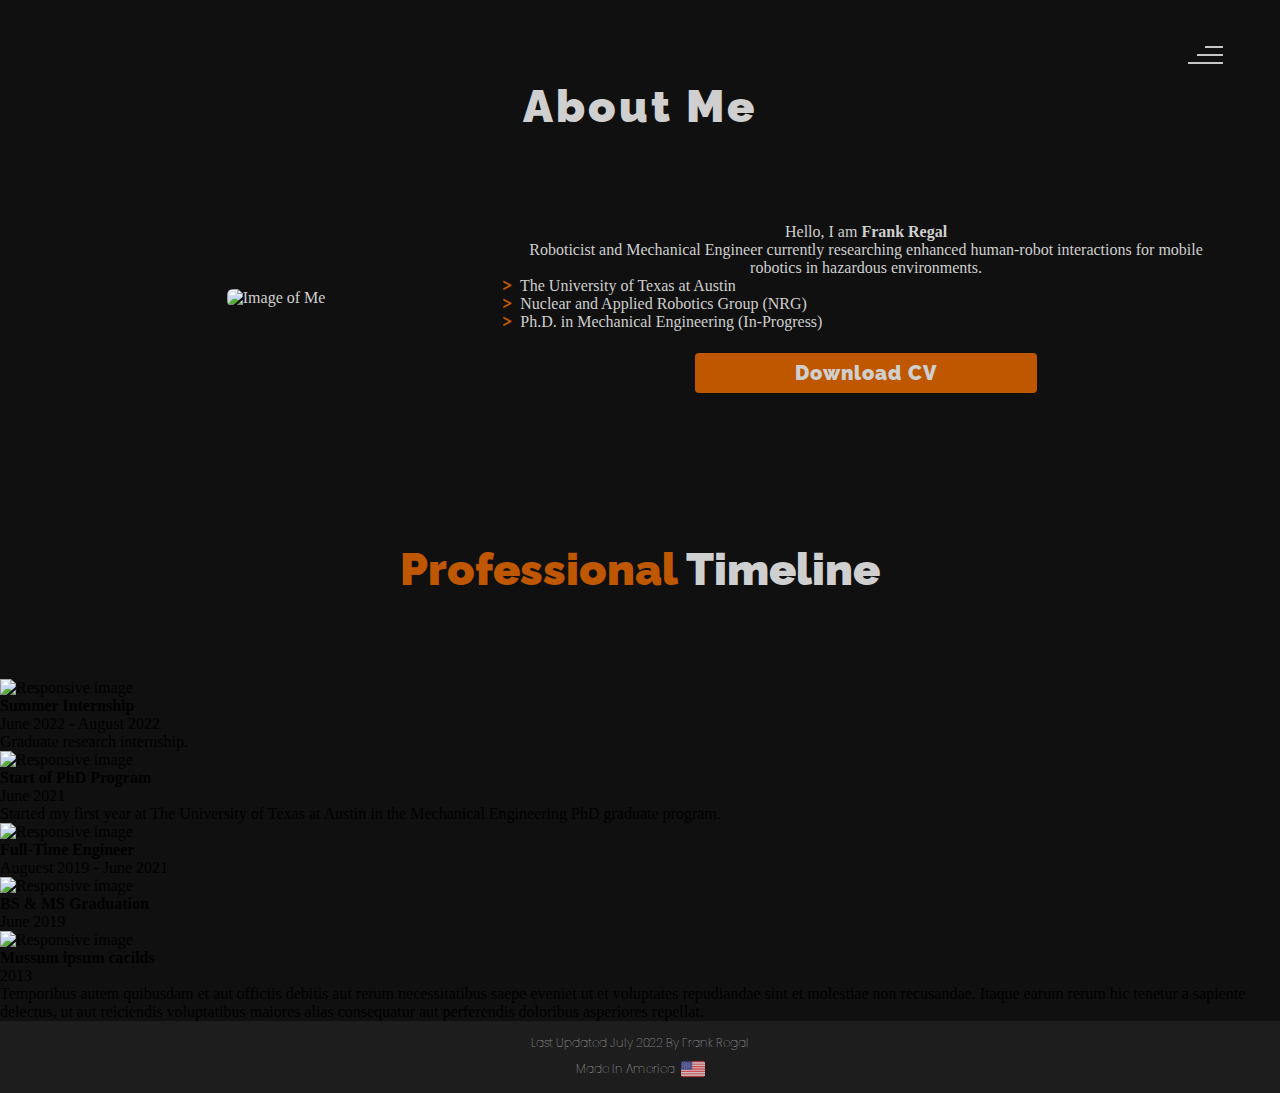
==== about.html @ 6af0378b "timeline add" ====
<!DOCTYPE html>
<html lang="en">
<head>
    <!--meta data-->
    <meta charset="UTF-8">
    <meta name="viewport" content="width=device-width, initial-scale=1.0">
    <meta name="description" content="Frank Regal Personal Website" />
    <meta name="keywords" content="about" />
    <meta name="author" content="Frank Regal" />
    <title>Frank Regal</title>
    <!--meta data-->

    <!--favicon-img--> 
    <link rel="icon" type="image/png" href="images/fr_logo_2_invert.png">
    <!--favicon-img-->

    <!--main css file-->
    <link rel="stylesheet" href="css/index.css">
    <!--main css file-->

    <!--load java script file--> 
    <script src="https://cdnjs.cloudflare.com/ajax/libs/gsap/3.2.6/gsap.min.js"></script>
    <!--load java script file--> 
</head>
<body>
    <!--// Page Navigation ========================================================= -->
    <!--navigator-fullscreen-->
    <div id="navigation-content">
        <div class="navigation-close">
            <span class="close-first"></span>
            <span class="close-second"></span>
        </div>
        <div class="navigation-links">
            <a href="index.html" data-text="" id="home-link" >HOME</a>
            <a href="about.html" data-text="" id="about-link" >ABOUT</a>
            <a href="portfolio.html" data-text="" id="blog-link" >PORTFOLIO</a>
            <a href="#" data-text="" id="portfolio-link" ></a>
            <a href="#" data-text="" id="contact-link" ></a>
        </div>
    </div>
    <!--navigator-fullscreen--end-->
    <!--menubar-->
    <div id="navigation-bar">
        <div class="menubar">
            <span class="first-span"></span>
            <span class="second-span"></span>
            <span class="third-span"></span>
        </div>
    </div>
    <!--menubar--End-->
    <!--about-->
    <div class="about">
        <!--about content-->
        <div id="about-content">
            <div class="about-header">
                About Me
                <div class="line"></div>
            </div>
            <div class="about-main">
                <!--about picture-->
                <div class="about-img">
                    <img src="images/about/about_me_2.png" alt="Image of Me">
                </div>
                <div class="about-side-info">
                    <div class="about-side-info-title">
                        Hello, I am <b>Frank Regal</b>
                    </div>
                    <div class="about-side-info-title-paragraph">
                        Roboticist and Mechanical Engineer currently researching enhanced human-robot interactions for mobile robotics in hazardous environments.
                    </div>
                <div class="about-top-info">
                    <div class="about-top-info-text">
                        <ul>
                        <li><i class="bi bi-chevron-right">></i> 
                            <strong></strong> 
                            <span>The University of Texas at Austin</span></li>
                        <li><i class="bi bi-chevron-right">></i> 
                            <strong></strong>
                            <span>Nuclear and Applied Robotics Group (NRG)</span></li>
                        <li><i class="bi bi-chevron-right">></i> 
                            <strong></strong>
                            <span>Ph.D. in Mechanical Engineering (In-Progress)</span></li>
                        </li>
                        </ul>
                    </div>
                </div>
                <div class="cv">
                    <a href="https://drive.google.com/file/d/1lWwH_s5RWO5-zVRfjDRVScl0lxc6we_T/view?usp=sharing"><button>Download <span class="colors">CV</span></button></a>
                </div>   
                </div>          
            </div>
        </div>
        <!--about content--end-->
        <!--services start-->
        <div id="services">
            <!--services header-->
            <div class="services-heading wow">
                    <span class="color">Professional</span> Timeline
                    <br>
                    <br>
            </div>
            <!--services header end-->
            <!--TIMELINE-->
            <!--<section style="background-color: #F0F2F5;">-->
                <section>
                <div class="container py-5">
                  <div class="main-timeline-2">
                    <div class="timeline-2 left-2">
                      <div class="card">
                        <img src="images/timeline/argonne_logo.png" class="card-img-top"
                          alt="Responsive image">
                        <div class="card-body p-4">
                          <h4 class="fw-bold mb-4">Summer Internship</h4>
                          <p class="text-muted mb-4"><i class="far fa-clock" aria-hidden="true"></i> June 2022 - August 2022</p>
                          <p class="mb-0">Graduate research internship.</p>
                        </div>
                      </div>
                    </div>
                    <div class="timeline-2 right-2">
                      <div class="card">
                        <img src="images/timeline/ut_austin.png" class="card-img-top"
                          alt="Responsive image">
                        <div class="card-body p-4">
                          <h4 class="fw-bold mb-4">Start of PhD Program</h4>
                          <p class="text-muted mb-4"><i class="far fa-clock" aria-hidden="true"></i>June 2021</p>
                          <p class="mb-0">Started my first year at The University of Texas at Austin in the Mechanical Engineering PhD graduate program.</p>
                        </div>
                      </div>
                    </div>
                    <div class="timeline-2 left-2">
                      <div class="card">
                        <img src="images/timeline/dow_logo.png" class="card-img-top"
                          alt="Responsive image">
                        <div class="card-body p-4">
                          <h4 class="fw-bold mb-4">Full-Time Engineer</h4>
                          <p class="text-muted mb-4"><i class="far fa-clock" aria-hidden="true"></i>Auguest 2019 - June 2021</p>
                          <p class="mb-0"></p>
                        </div>
                      </div>
                    </div>
                    <div class="timeline-2 right-2">
                      <div class="card">
                        <img src="images/timeline/drexel_logo.png" class="card-img-top"
                          alt="Responsive image">
                        <div class="card-body p-4">
                          <h4 class="fw-bold mb-4">BS & MS Graduation</h4>
                          <p class="text-muted mb-4"><i class="far fa-clock" aria-hidden="true"></i>June 2019</p>
                          <p class="mb-0"></p>
                        </div>
                      </div>
                    </div>
                    <div class="timeline-2 left-2">
                      <div class="card">
                        <img src="" class="card-img-top"
                          alt="Responsive image">
                        <div class="card-body p-4">
                          <h4 class="fw-bold mb-4">Mussum ipsum cacilds</h4>
                          <p class="text-muted mb-4"><i class="far fa-clock" aria-hidden="true"></i> 2013</p>
                          <p class="mb-0">Temporibus autem quibusdam et aut officiis debitis aut rerum necessitatibus
                            saepe eveniet ut et voluptates repudiandae sint et molestiae non recusandae. Itaque earum rerum
                            hic tenetur a sapiente delectus, ut aut reiciendis voluptatibus maiores alias consequatur aut
                            perferendis doloribus asperiores repellat.</p>
                        </div>
                      </div>
                    </div>
                  </div>
                </div>
            </section>
            <!--TIMELINE-->
            <!--services content
            <div class="services-content">
                       <div class="service-one service wow">
                           <div class="service-img">
                           <img src="images/coding.png" alt="service-one">
                           </div>
                           <div class="service-description">
                            <h2>Web Designing</h2>
                            <p>Lorem ipsum dolor sit amet consectetur adipisicing elit. Quod quibusdam possimus</p>
                           </div>
                       </div>
                       <div class="service-two service wow">
                           <div class="service-img">
                           <img src="images/instagram.png" alt="service-two">
                           </div>
                           <div class="service-description">
                            <h2>Social Media</h2>
                            <p>Lorem ipsum dolor sit amet consectetur adipisicing elit. Quod quibusdam possimus</p>
                           </div>
                       </div>
                       <div class="service-three service wow">
                        <div class="service-img">
                           <img src="images/bulb.png" alt="service-three">
                        </div>
                        <div class="service-description">
                            <h2>Creative Design</h2>
                            <p>Lorem ipsum dolor sit amet consectetur adipisicing elit. Quod quibusdam possimus</p>
                        </div>
                    </div>
            </div>-->
        </div>
        <!--services content--end-->
        <!--about skills-->
        <!--
        <div id="skills">
            <div class="skills-header">
                 Programming <span class="color"> Skills</span>
            </div>                
        <div class="skills-content " style="text-align: center;">
            <div class="skill-html skill">
                <div class="skill-text">
                    <div class="html">
                        ROS
                    </div>
                </div>
                <div class="html-prog wow prog">
                    <div class="html-progress wow">95%</div>
                </div>
            </div>
            <div class="skill-html skill">
                <div class="skill-text">
                    <div class="html">
                        C++
                    </div>
                </div>
                <div class="html-prog wow prog">
                    <div class="js-progress wow">90%</div>
                </div>
            </div>
            <div class="skill-html skill">
                <div class="skill-text">
                    <div class="html">
                        Python
                    </div>
                </div>
                <div class="html-prog wow prog">
                    <div class="adobe-progress wow">90%</div>
                </div>
            </div>
            <div class="skill-html skill">
                <div class="skill-text">
            <div class="html">
                PHP
            </div>
                </div>
            <div class="html-prog wow prog">
         <div class="php-progress wow">87%</div>
            </div>
            </div>
            <div class="skill-html skill">
                <div class="skill-text">
            <div class="html">
                JQuery
            </div>
                </div>
            <div class="html-prog wow prog">
         <div class="jquery-progress wow">94%</div>
            </div>
            </div>
            <div class="skill-html skill">
                <div class="skill-text">
            <div class="html">
                SEO
            </div>
                </div>
            <div class="html-prog wow prog">
         <div class="seo-progress wow">84%</div>
            </div>
            </div>
        </div> -->
        <div class="footer">
            <div class="footer-text">
                Last Updated July 2022 By Frank Regal 
                <span class="footer-image">
                    Made In America<img src="images/united-states.png" height="24px">
                </span> 
            </div>
        </div>
    </div>   
    <!--about--end-->
    <!--division scripts-->
    <script src="js/jquery.min.js"></script>
    <script src="js/particles.js"></script>
    <script src="js/particles.min.js"></script>
    <script src="js/index.js"></script>
    <!--divisiion scripts-->
</body>
</html>
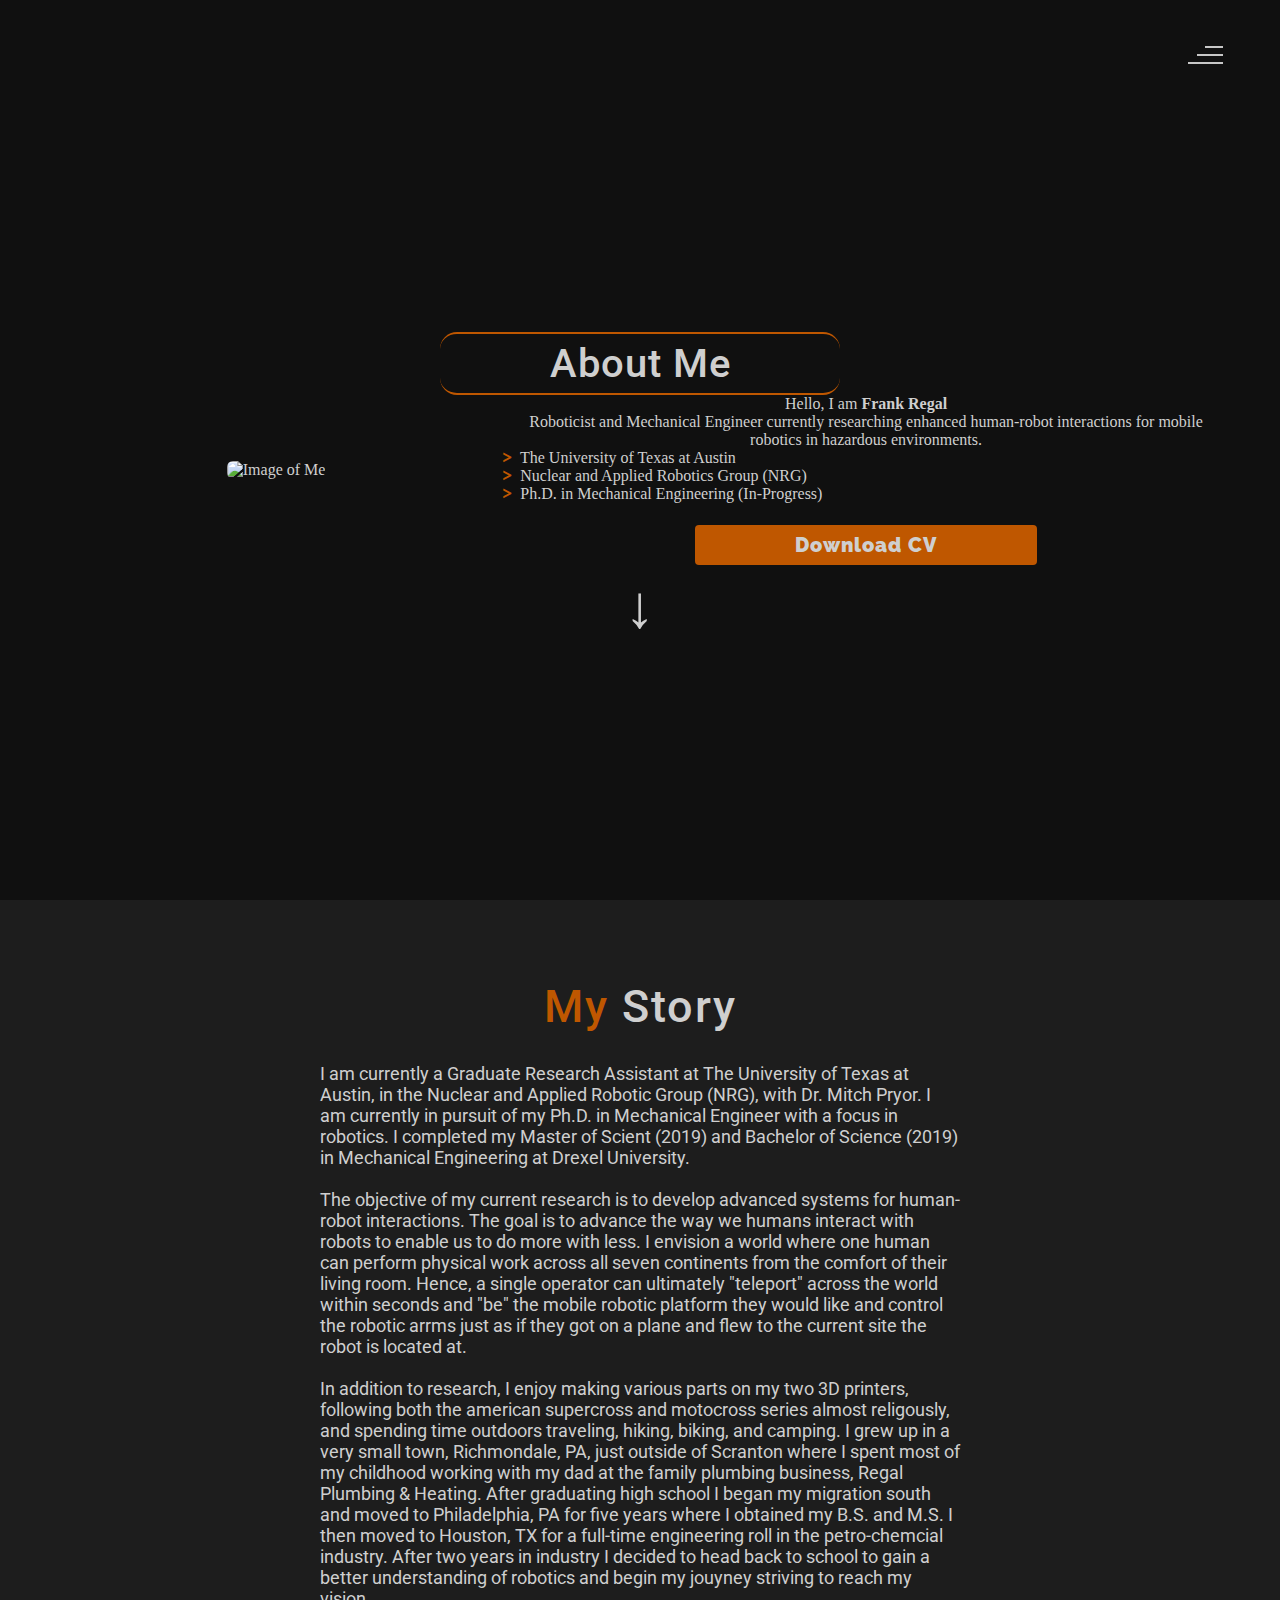
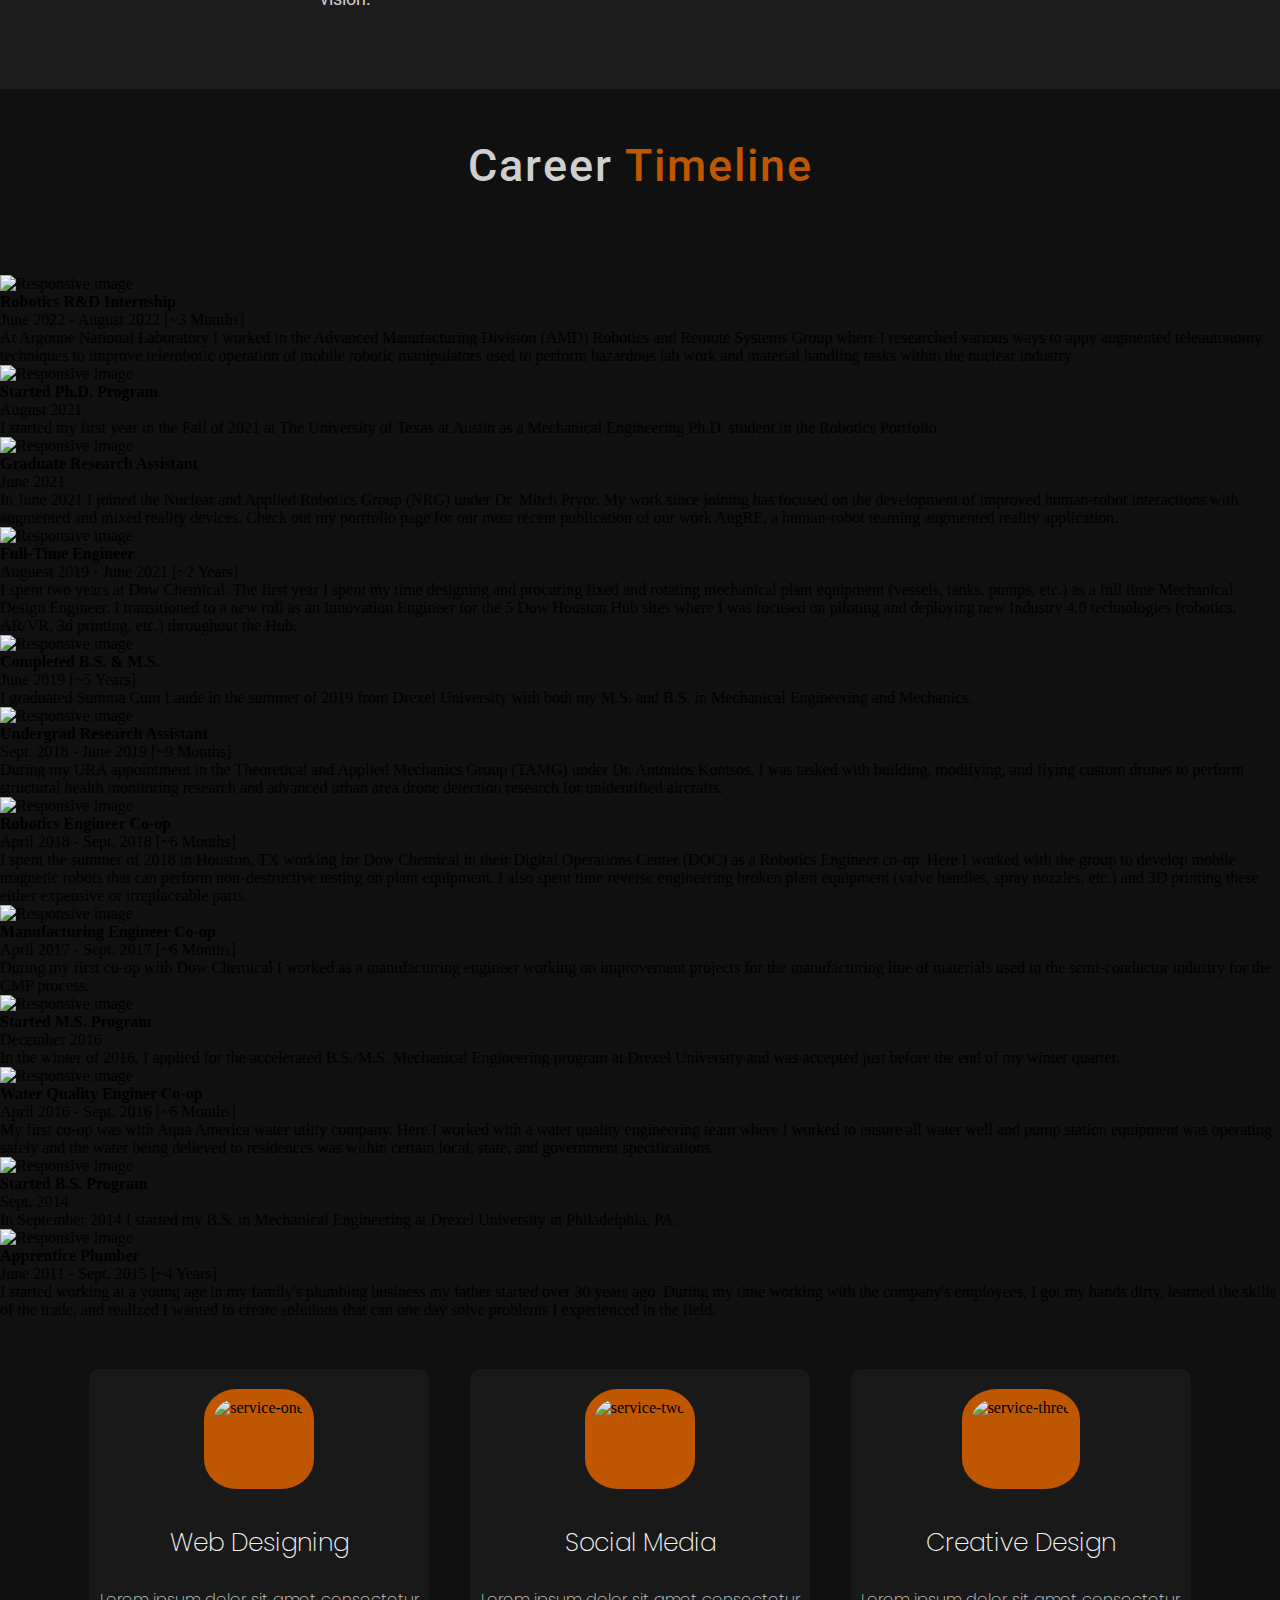
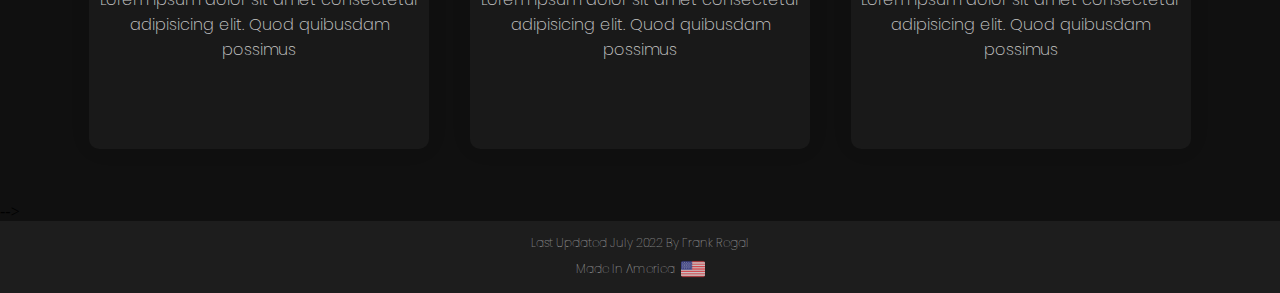
==== commit 03c27bf2: "improved about page" ====
--- a/about.html
+++ b/about.html
@@ -89,86 +89,224 @@
                 </div>   
                 </div>          
             </div>
+            <div class="about-header bottom-header">
+                &#8595;
+            <div class="line"></div>
+            </div>
+        </div>
+        <div class="about-bio">
+            <div class="services-heading wow">
+                <span class="color">My</span> Story
+            </div>
+            <div class="about-bio-text">
+                I am currently a Graduate Research Assistant at
+                The University of Texas at Austin, in the Nuclear and Applied Robotic Group (NRG), with Dr. Mitch Pryor.
+                I am currently in pursuit of my Ph.D. in Mechanical Engineer with a focus in robotics. I completed my Master of Scient (2019) 
+                and Bachelor of Science (2019) in Mechanical Engineering at Drexel University.
+                <br>
+                <br>
+                The objective of my current research is to develop advanced systems for human-robot interactions. The goal 
+                is to advance the way we humans interact with robots to enable us to do more with less. I envision a world 
+                where one human can perform physical work across all seven continents from the comfort of their living room. Hence,
+                a single operator can ultimately "teleport" across the world within seconds and "be" the mobile robotic platform they would like 
+                and control the robotic arrms just as if they got on a plane and flew to the current site the robot is located at. 
+                <br>
+                <br>
+                In addition to research, I enjoy making various parts on my two 3D printers, following both the american supercross and motocross series
+                almost religously, and spending time outdoors traveling, hiking, biking, and camping. I grew up in a very small town, Richmondale, PA, just 
+                outside of Scranton where I spent most of my childhood working with my dad at the family plumbing business, Regal Plumbing & Heating. 
+                After graduating high school I began my migration south and moved to Philadelphia, PA for five years where I obtained my B.S. and M.S. 
+                I then moved to Houston, TX for a full-time engineering roll in the petro-chemcial industry.
+                After two years in industry I decided to head back to school to gain a better understanding of robotics and begin my jouyney striving to
+                reach my vision.
+            </div>
         </div>
         <!--about content--end-->
         <!--services start-->
         <div id="services">
             <!--services header-->
             <div class="services-heading wow">
-                    <span class="color">Professional</span> Timeline
+                    Career <span class="color">Timeline</span>
                     <br>
                     <br>
             </div>
             <!--services header end-->
             <!--TIMELINE-->
             <!--<section style="background-color: #F0F2F5;">-->
-                <section>
+            <section>
                 <div class="container py-5">
-                  <div class="main-timeline-2">
+                <div class="main-timeline-2">
                     <div class="timeline-2 left-2">
                       <div class="card">
-                        <img src="images/timeline/argonne_logo.png" class="card-img-top"
+                        <img src="images/timeline/argonne_logo_trans.png" class="card-img-top"
                           alt="Responsive image">
                         <div class="card-body p-4">
-                          <h4 class="fw-bold mb-4">Summer Internship</h4>
-                          <p class="text-muted mb-4"><i class="far fa-clock" aria-hidden="true"></i> June 2022 - August 2022</p>
-                          <p class="mb-0">Graduate research internship.</p>
+                          <h4 class="fw-bold mb-4">Robotics R&D Internship</h4>
+                          <p class="text-muted mb-4"><i class="far fa-clock" aria-hidden="true"></i> June 2022 - August 2022 [~3 Months]</p>
+                          <p class="mb-0">At Argonne National Laboratory I worked in the Advanced Manufacturing Division (AMD) Robotics
+                            and Remote Systems Group where I researched various ways to appy augmented teleautonomy techniques to improve telerobotic operation of
+                            mobile robotic manipulators used to perform hazardous lab work and material handling tasks within the nuclear industry.</p>
                         </div>
                       </div>
                     </div>
                     <div class="timeline-2 right-2">
                       <div class="card">
-                        <img src="images/timeline/ut_austin.png" class="card-img-top"
+                        <img src="images/timeline/ut_austin_trans.png" class="card-img-top"
                           alt="Responsive image">
                         <div class="card-body p-4">
-                          <h4 class="fw-bold mb-4">Start of PhD Program</h4>
-                          <p class="text-muted mb-4"><i class="far fa-clock" aria-hidden="true"></i>June 2021</p>
-                          <p class="mb-0">Started my first year at The University of Texas at Austin in the Mechanical Engineering PhD graduate program.</p>
-                        </div>
-                      </div>
-                    </div>
-                    <div class="timeline-2 left-2">
+                          <h4 class="fw-bold mb-4">Started Ph.D. Program</h4>
+                          <p class="text-muted mb-4"><i class="far fa-clock" aria-hidden="true"></i>August 2021</p>
+                          <p class="mb-0">I started my first year in the Fall of 2021 at The University of Texas at Austin as a Mechanical Engineering Ph.D. student 
+                            in the Robotics Portfolio. 
+                          </p>
+                        </div>
+                      </div>
+                    </div>
+                    <div class="timeline-2 left-2">
+                        <div class="card">
+                          <img src="images/timeline/nrg_logo_color_ill_trans.png" class="card-img-top"
+                            alt="Responsive image">
+                          <div class="card-body p-4">
+                            <h4 class="fw-bold mb-4">Graduate Research Assistant</h4>
+                            <p class="text-muted mb-4"><i class="far fa-clock" aria-hidden="true"></i>June 2021</p>
+                            <p class="mb-0"> In June 2021 I joined the Nuclear and Applied Robotics Group (NRG) under Dr. Mitch Pryor. My work since joining has focused on the
+                              development of improved human-robot interactions with augmented and mixed reality devices. Check out my portfolio page for our most recent
+                              publication of our work AugRE, a human-robot teaming augmented reality application. 
+                            </p>
+                          </div>
+                        </div>
+                      </div>
+                    <div class="timeline-2 right-2">
                       <div class="card">
-                        <img src="images/timeline/dow_logo.png" class="card-img-top"
+                        <img src="images/timeline/dow_logo_trans.png" class="card-img-top"
                           alt="Responsive image">
                         <div class="card-body p-4">
                           <h4 class="fw-bold mb-4">Full-Time Engineer</h4>
-                          <p class="text-muted mb-4"><i class="far fa-clock" aria-hidden="true"></i>Auguest 2019 - June 2021</p>
-                          <p class="mb-0"></p>
-                        </div>
-                      </div>
-                    </div>
-                    <div class="timeline-2 right-2">
+                          <p class="text-muted mb-4"><i class="far fa-clock" aria-hidden="true"></i>Auguest 2019 - June 2021 [~2 Years]</p>
+                          <p class="mb-0">I spent two years at Dow Chemical. The first year I spent my time designing and procuring fixed and rotating 
+                            mechanical plant equipment (vessels, tanks, pumps, etc.) as a full time Mechanical Design Engineer. I transitioned 
+                            to a new roll as an Innovation Engineer for the 5 Dow Houston Hub sites where I was focused on 
+                            piloting and deploying new Industry 4.0 technologies (robotics, AR/VR, 3d printing, etc.) throughout the Hub.</p>
+                        </div>
+                      </div>
+                    </div>
+                    <div class="timeline-2 left-2">
                       <div class="card">
-                        <img src="images/timeline/drexel_logo.png" class="card-img-top"
+                        <img src="images/timeline/drexel_logo_trans.png" class="card-img-top"
                           alt="Responsive image">
                         <div class="card-body p-4">
-                          <h4 class="fw-bold mb-4">BS & MS Graduation</h4>
-                          <p class="text-muted mb-4"><i class="far fa-clock" aria-hidden="true"></i>June 2019</p>
-                          <p class="mb-0"></p>
-                        </div>
-                      </div>
-                    </div>
-                    <div class="timeline-2 left-2">
+                          <h4 class="fw-bold mb-4">Completed B.S. & M.S.</h4>
+                          <p class="text-muted mb-4"><i class="far fa-clock" aria-hidden="true"></i>June 2019 [~5 Years]</p>
+                          <p class="mb-0">
+                            I graduated Summa Cum Laude in the summer of 2019 from Drexel University with both my M.S. and B.S. in
+                            Mechanical Engineering and Mechanics.
+                          </p>
+                        </div>
+                      </div>
+                    </div>
+                    <div class="timeline-2 right-2">
                       <div class="card">
-                        <img src="" class="card-img-top"
+                        <img src="images/timeline/tamg_logo_trans.png" class="card-img-top"
                           alt="Responsive image">
                         <div class="card-body p-4">
-                          <h4 class="fw-bold mb-4">Mussum ipsum cacilds</h4>
-                          <p class="text-muted mb-4"><i class="far fa-clock" aria-hidden="true"></i> 2013</p>
-                          <p class="mb-0">Temporibus autem quibusdam et aut officiis debitis aut rerum necessitatibus
-                            saepe eveniet ut et voluptates repudiandae sint et molestiae non recusandae. Itaque earum rerum
-                            hic tenetur a sapiente delectus, ut aut reiciendis voluptatibus maiores alias consequatur aut
-                            perferendis doloribus asperiores repellat.</p>
-                        </div>
-                      </div>
-                    </div>
-                  </div>
+                          <h4 class="fw-bold mb-4">Undergrad Research Assistant</h4>
+                          <p class="text-muted mb-4"><i class="far fa-clock" aria-hidden="true"></i>Sept. 2018 - June 2019 [~9 Months]</p>
+                          <p class="mb-0">During my URA appointment in the Theoretical and Applied Mechanics Group (TAMG) under Dr. Antonios Kontsos, 
+                            I was tasked with building, modifying, and flying custom drones to perform structural health monitoring research 
+                            and advanced urban area drone detection research for unidentified aircrafts.
+                          </p>
+                        </div>
+                      </div>
+                    </div>
+                    <div class="timeline-2 left-2">
+                    <div class="card">
+                      <img src="images/timeline/dow_logo_trans.png" class="card-img-top"
+                        alt="Responsive image">
+                      <div class="card-body p-4">
+                        <h4 class="fw-bold mb-4">Robotics Engineer Co-op</h4>
+                        <p class="text-muted mb-4"><i class="far fa-clock" aria-hidden="true"></i>April 2018 - Sept. 2018 [~6 Months]</p>
+                        <p class="mb-0">
+                          I spent the summer of 2018 in Houston, TX working for Dow Chemical in their Digital Operations Center (DOC) as a Robotics Engineer
+                          co-op. Here I worked with the group to develop mobile magnetic robots that can perform non-destructive testing on plant equipment.
+                          I also spent time reverse engineering broken plant equipment (valve handles, spray nozzles, etc.) and 3D printing these either expensive 
+                          or irreplaceable parts.
+                        </p>
+                      </div>
+                    </div>
+                    </div>
+                    <div class="timeline-2 right-2">
+                    <div class="card">
+                      <img src="images/timeline/dow_logo_trans.png" class="card-img-top"
+                        alt="Responsive image">
+                      <div class="card-body p-4">
+                        <h4 class="fw-bold mb-4">Manufacturing Engineer Co-op</h4>
+                        <p class="text-muted mb-4"><i class="far fa-clock" aria-hidden="true"></i>April 2017 - Sept. 2017 [~6 Months]</p>
+                        <p class="mb-0">During my first co-op with Dow Chemical I worked as a manufacturing engineer working on improvement projects
+                            for the manufacturing line of materials used in the semi-conductor industry for the CMP process.
+                        </p>
+                      </div>
+                    </div>
+                    </div>
+                    <div class="timeline-2 left-2">
+                        <div class="card">
+                          <img src="images/timeline/drexel_logo_trans.png" class="card-img-top"
+                            alt="Responsive image">
+                          <div class="card-body p-4">
+                            <h4 class="fw-bold mb-4">Started M.S. Program</h4>
+                            <p class="text-muted mb-4"><i class="far fa-clock" aria-hidden="true"></i>December 2016</p>
+                            <p class="mb-0">In the winter of 2016, I applied for the accelerated B.S./M.S. Mechanical Engineering program at Drexel University and was accepted just before the end 
+                                of my winter quarter.
+                            </p>
+                          </div>
+                        </div>
+                        </div>
+                    <div class="timeline-2 right-2">
+                        <div class="card">
+                          <img src="images/timeline/auqa_logo_trans.png" class="card-img-top"
+                            alt="Responsive image">
+                          <div class="card-body p-4">
+                            <h4 class="fw-bold mb-4">Water Quality Enginer Co-op</h4>
+                            <p class="text-muted mb-4"><i class="far fa-clock" aria-hidden="true"></i>April 2016 - Sept. 2016 [~6 Months]</p>
+                            <p class="mb-0">
+                              My first co-op was with Aqua America water utlity company. Here I worked with a water quality engineering team 
+                              where I worked to ensure all water well and pump station equipment was operating safely and the water being delieved to residences was 
+                              within certain local, state, and government specifications.
+                            </p>
+                          </div>
+                        </div>
+                    </div>
+                    <div class="timeline-2 left-2">
+                        <div class="card">
+                          <img src="images/timeline/drexel_logo_trans.png" class="card-img-top"
+                            alt="Responsive image">
+                          <div class="card-body p-4">
+                            <h4 class="fw-bold mb-4">Started B.S. Program</h4>
+                            <p class="text-muted mb-4"><i class="far fa-clock" aria-hidden="true"></i>Sept. 2014</p>
+                            <p class="mb-0">In September 2014 I started my B.S. in Mechanical Engineering at Drexel University in Philadelphia, PA.
+                            </p>
+                          </div>
+                        </div>
+                    </div>
+                    <div class="timeline-2 right-2">
+                        <div class="card">
+                          <img src="images/timeline/regal_plmb_logo_trans.png" class="card-img-top"
+                            alt="Responsive image">
+                          <div class="card-body p-4">
+                            <h4 class="fw-bold mb-4">Apprentice Plumber</h4>
+                            <p class="text-muted mb-4"><i class="far fa-clock" aria-hidden="true"></i>June 2011 - Sept. 2015 [~4 Years]</p>
+                            <p class="mb-0">I started working at a young age in my family's plumbing business my father started over 30 years ago.
+                                During my time working with the company's employees, I got my hands dirty, learned the skills of the trade, and realized
+                                I wanted to create solutions that can one day solve problems I experienced in the field.
+                            </p>
+                          </div>
+                        </div>
+                    </div>
                 </div>
             </section>
+            </div>
             <!--TIMELINE-->
-            <!--services content
-            <div class="services-content">
+            <!--services content-->
+            <div class="services-content" background-color: #101010;>
                        <div class="service-one service wow">
                            <div class="service-img">
                            <img src="images/coding.png" alt="service-one">
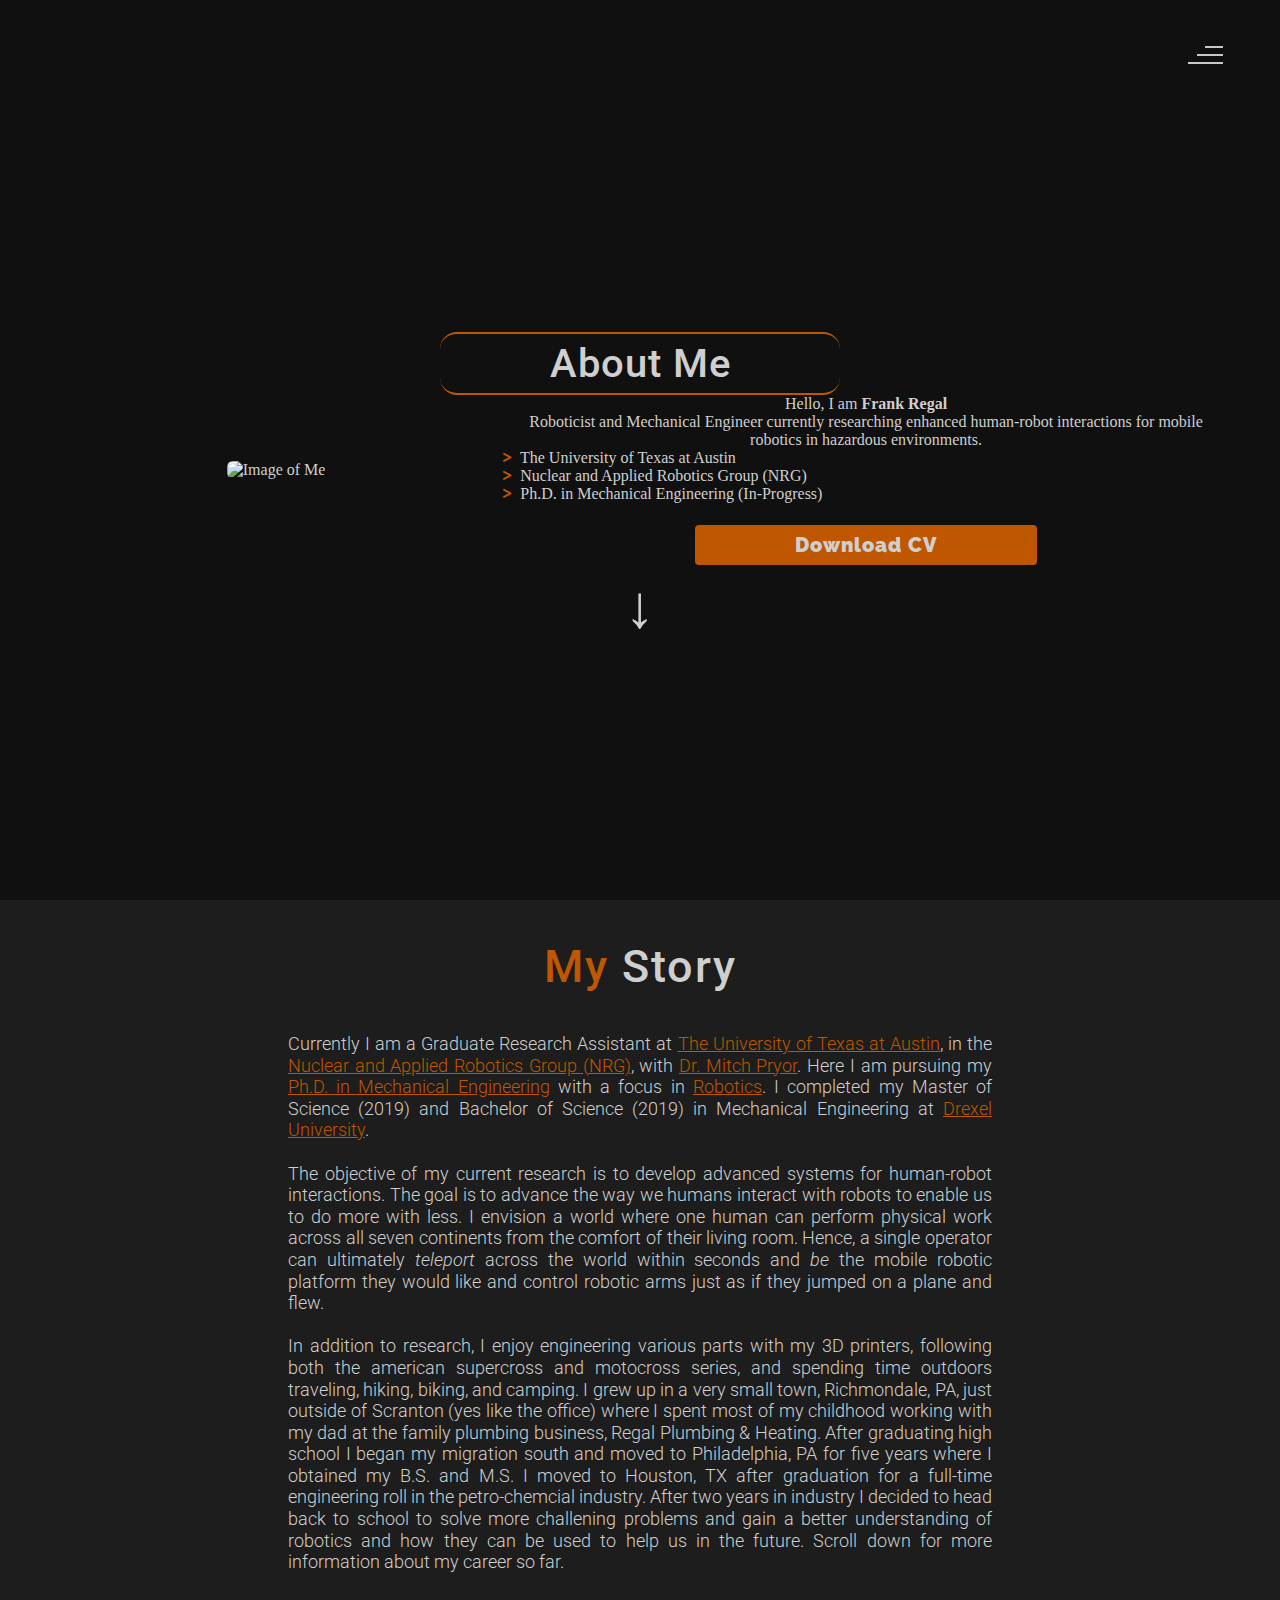
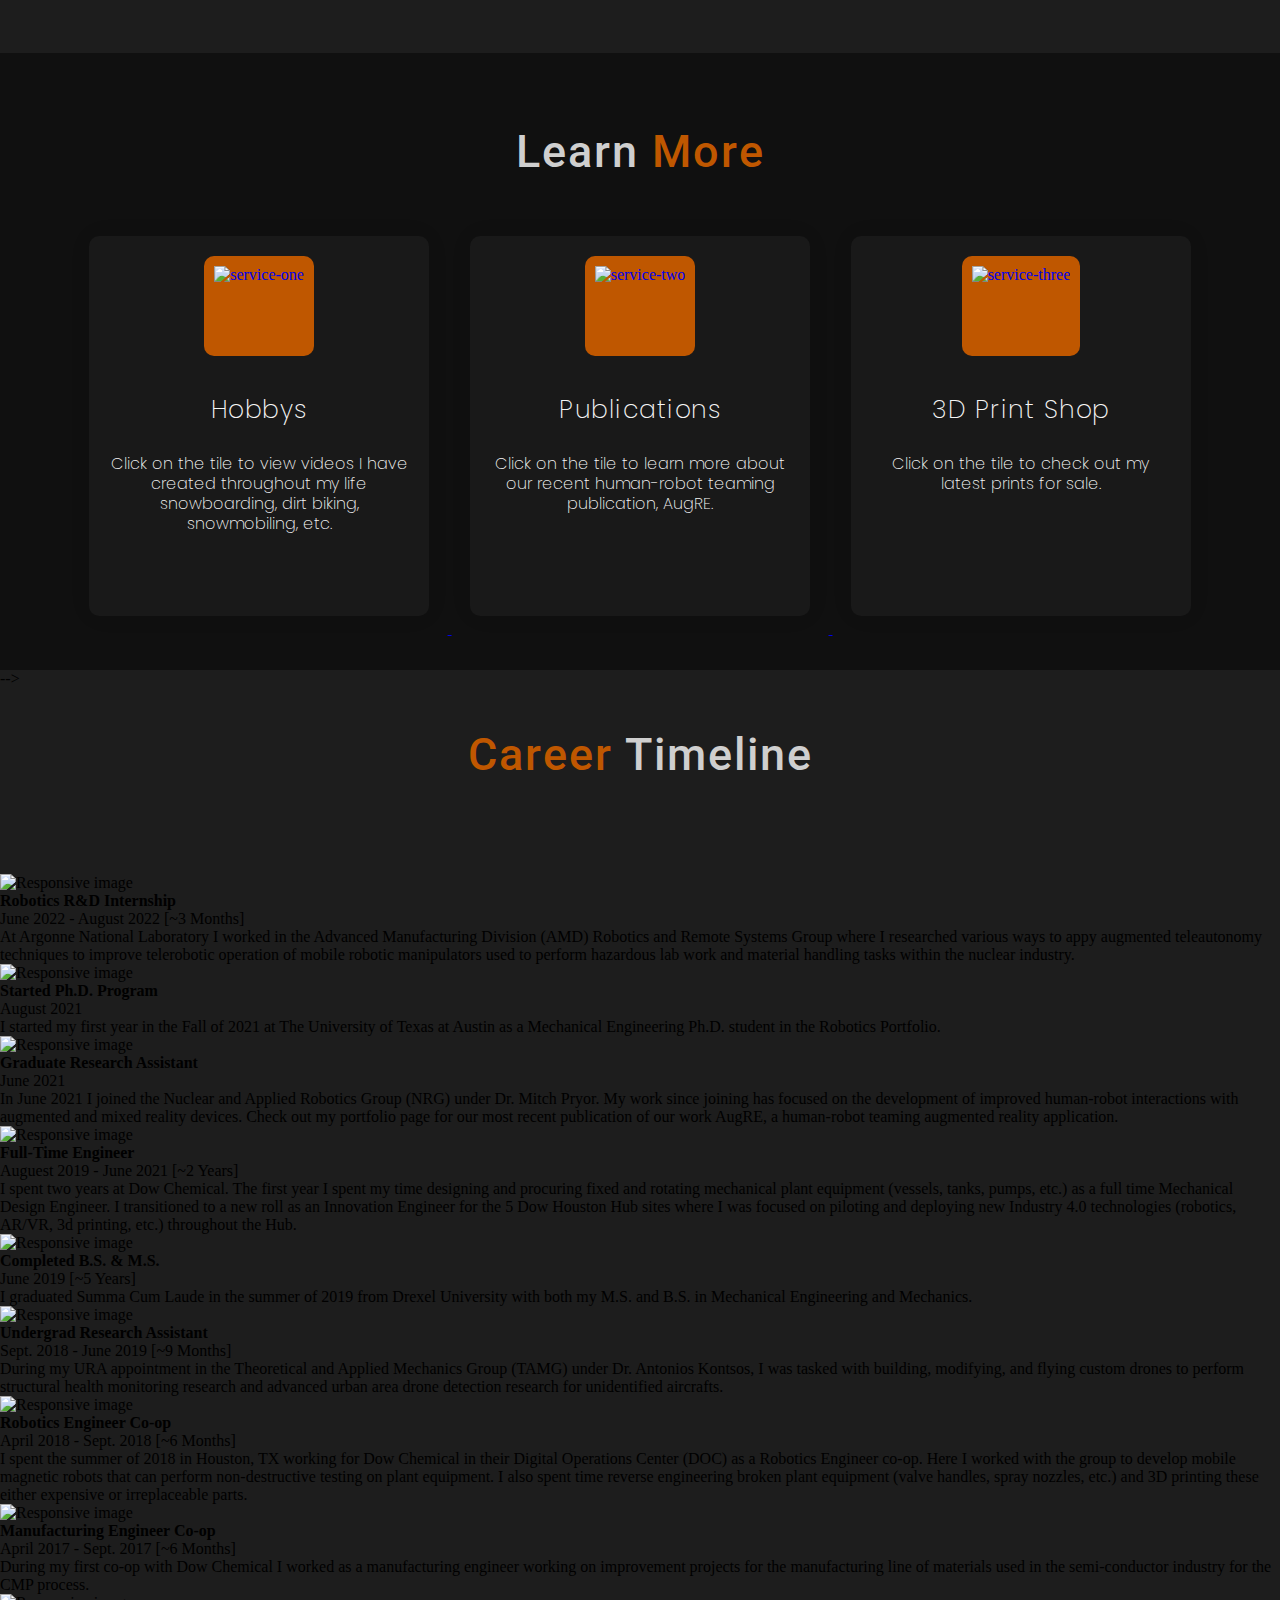
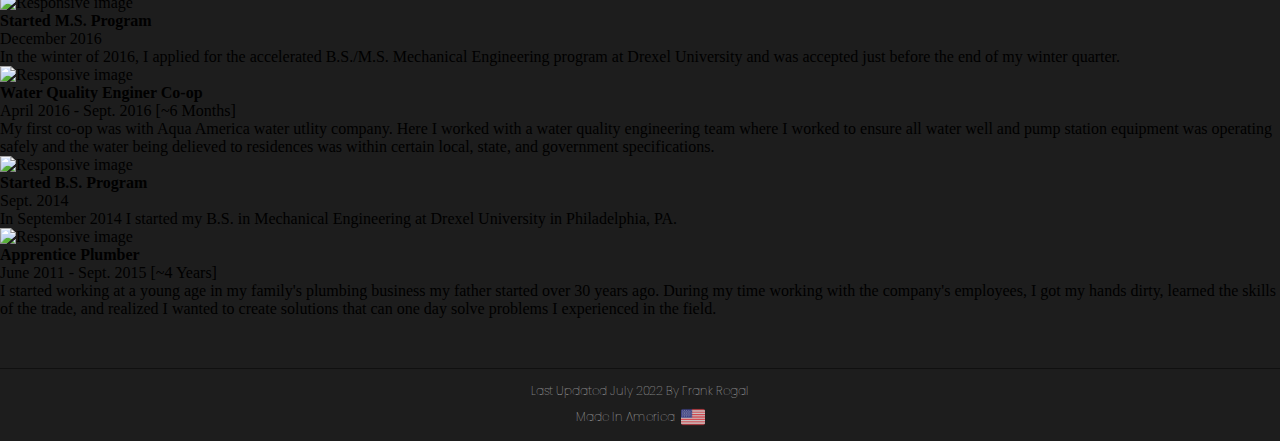
==== commit f9ffd256: "added learn more about page" ====
--- a/about.html
+++ b/about.html
@@ -7,7 +7,7 @@
     <meta name="description" content="Frank Regal Personal Website" />
     <meta name="keywords" content="about" />
     <meta name="author" content="Frank Regal" />
-    <title>Frank Regal</title>
+    <title>Frank Regal - About</title>
     <!--meta data-->
 
     <!--favicon-img--> 
@@ -99,34 +99,74 @@
                 <span class="color">My</span> Story
             </div>
             <div class="about-bio-text">
-                I am currently a Graduate Research Assistant at
-                The University of Texas at Austin, in the Nuclear and Applied Robotic Group (NRG), with Dr. Mitch Pryor.
-                I am currently in pursuit of my Ph.D. in Mechanical Engineer with a focus in robotics. I completed my Master of Scient (2019) 
-                and Bachelor of Science (2019) in Mechanical Engineering at Drexel University.
-                <br>
-                <br>
-                The objective of my current research is to develop advanced systems for human-robot interactions. The goal 
-                is to advance the way we humans interact with robots to enable us to do more with less. I envision a world 
-                where one human can perform physical work across all seven continents from the comfort of their living room. Hence,
-                a single operator can ultimately "teleport" across the world within seconds and "be" the mobile robotic platform they would like 
-                and control the robotic arrms just as if they got on a plane and flew to the current site the robot is located at. 
-                <br>
-                <br>
-                In addition to research, I enjoy making various parts on my two 3D printers, following both the american supercross and motocross series
-                almost religously, and spending time outdoors traveling, hiking, biking, and camping. I grew up in a very small town, Richmondale, PA, just 
-                outside of Scranton where I spent most of my childhood working with my dad at the family plumbing business, Regal Plumbing & Heating. 
-                After graduating high school I began my migration south and moved to Philadelphia, PA for five years where I obtained my B.S. and M.S. 
-                I then moved to Houston, TX for a full-time engineering roll in the petro-chemcial industry.
-                After two years in industry I decided to head back to school to gain a better understanding of robotics and begin my jouyney striving to
-                reach my vision.
+              Currently I am a Graduate Research Assistant at
+              <a href="https://www.utexas.edu/">The University of Texas at Austin</a>, in the <a href="https://robotics.me.utexas.edu/">Nuclear and Applied Robotics Group (NRG)</a>, with <a href="https://robotics.me.utexas.edu/people/9-faculty/2-mitch-pryor">Dr. Mitch Pryor</a>.
+              Here I am pursuing my <a href="https://www.me.utexas.edu/">Ph.D. in Mechanical Engineering</a> with a focus in <a href="https://robotics.utexas.edu/">Robotics</a>. I completed my Master of Science (2019) 
+              and Bachelor of Science (2019) in Mechanical Engineering at <a href="https://drexel.edu/">Drexel University</a>.
+              <br>
+              <br>
+              The objective of my current research is to develop advanced systems for human-robot interactions. The goal 
+              is to advance the way we humans interact with robots to enable us to do more with less. I envision a world 
+              where one human can perform physical work across all seven continents from the comfort of their living room. Hence,
+              a single operator can ultimately <i>teleport</i> across the world within seconds and <i>be</i> the mobile robotic platform they would like 
+              and control robotic arms just as if they jumped on a plane and flew. 
+              <br>
+              <br>
+              In addition to research, I enjoy engineering various parts with my 3D printers, following both the american supercross and motocross series, 
+              and spending time outdoors traveling, hiking, biking, and camping. I grew up in a very small town, Richmondale, PA, just 
+              outside of Scranton (yes like the office) where I spent most of my childhood working with my dad at the family plumbing business, Regal Plumbing & Heating. 
+              After graduating high school I began my migration south and moved to Philadelphia, PA for five years where I obtained my B.S. and M.S. 
+              I moved to Houston, TX after graduation for a full-time engineering roll in the petro-chemcial industry.
+              After two years in industry I decided to head back to school to solve more challening problems and gain a better understanding of robotics and how they can be used to help us in the future.
+              Scroll down for more information about my career so far.
             </div>
         </div>
         <!--about content--end-->
         <!--services start-->
         <div id="services">
+          
+            <!--services content-->
+            <div class="services-content">
+              <div class="services-heading wow">
+                Learn <span class="color">More</span>
+              </div> 
+              <a href="https://www.youtube.com/playlist?list=PLpxiHHfJqWUeqchNZnZ0LAFIpIbWnW75o">
+              <div class="service-one service wow">
+                  <div class="service-img">
+                  <img src="images/about/hobbys/Lap_at_NJ_Field_of_Dreams.gif" alt="service-one">
+                  </div>
+                  <div class="service-description">
+                   <h2>Hobbys</h2>
+                   <p>Click on the tile to view videos I have created throughout my life snowboarding, dirt biking, snowmobiling, etc.</p>
+                  </div>
+              </div>
+              </a>
+              <a href="portfolio-pages/augre.html">
+              <div class="service-two service wow">
+                  <div class="service-img">
+                  <img src="images/gif/augre.gif" alt="service-two">
+                  </div>
+                  <div class="service-description">
+                   <h2>Publications</h2>
+                   <p>Click on the tile to learn more about our recent human-robot teaming publication, AugRE.</p>
+                  </div>
+              </div>
+              </a>
+              <a href="https://www.etsy.com/shop/RegalPrinting?ref=seller-platform-mcnav">
+              <div class="service-three service wow">
+               <div class="service-img">
+                  <img src="images/about/3d printing/3d_printing.gif" alt="service-three">
+               </div>
+               <div class="service-description">
+                   <h2>3D Print Shop</h2>
+                   <p>Click on the tile to check out my latest prints for sale.</p>
+               </div>
+              </div>
+              </a>
+            </div>-->
             <!--services header-->
             <div class="services-heading wow">
-                    Career <span class="color">Timeline</span>
+                    <span class="color">Career</span> Timeline
                     <br>
                     <br>
             </div>
@@ -305,36 +345,7 @@
             </section>
             </div>
             <!--TIMELINE-->
-            <!--services content-->
-            <div class="services-content" background-color: #101010;>
-                       <div class="service-one service wow">
-                           <div class="service-img">
-                           <img src="images/coding.png" alt="service-one">
-                           </div>
-                           <div class="service-description">
-                            <h2>Web Designing</h2>
-                            <p>Lorem ipsum dolor sit amet consectetur adipisicing elit. Quod quibusdam possimus</p>
-                           </div>
-                       </div>
-                       <div class="service-two service wow">
-                           <div class="service-img">
-                           <img src="images/instagram.png" alt="service-two">
-                           </div>
-                           <div class="service-description">
-                            <h2>Social Media</h2>
-                            <p>Lorem ipsum dolor sit amet consectetur adipisicing elit. Quod quibusdam possimus</p>
-                           </div>
-                       </div>
-                       <div class="service-three service wow">
-                        <div class="service-img">
-                           <img src="images/bulb.png" alt="service-three">
-                        </div>
-                        <div class="service-description">
-                            <h2>Creative Design</h2>
-                            <p>Lorem ipsum dolor sit amet consectetur adipisicing elit. Quod quibusdam possimus</p>
-                        </div>
-                    </div>
-            </div>-->
+            
         </div>
         <!--services content--end-->
         <!--about skills-->
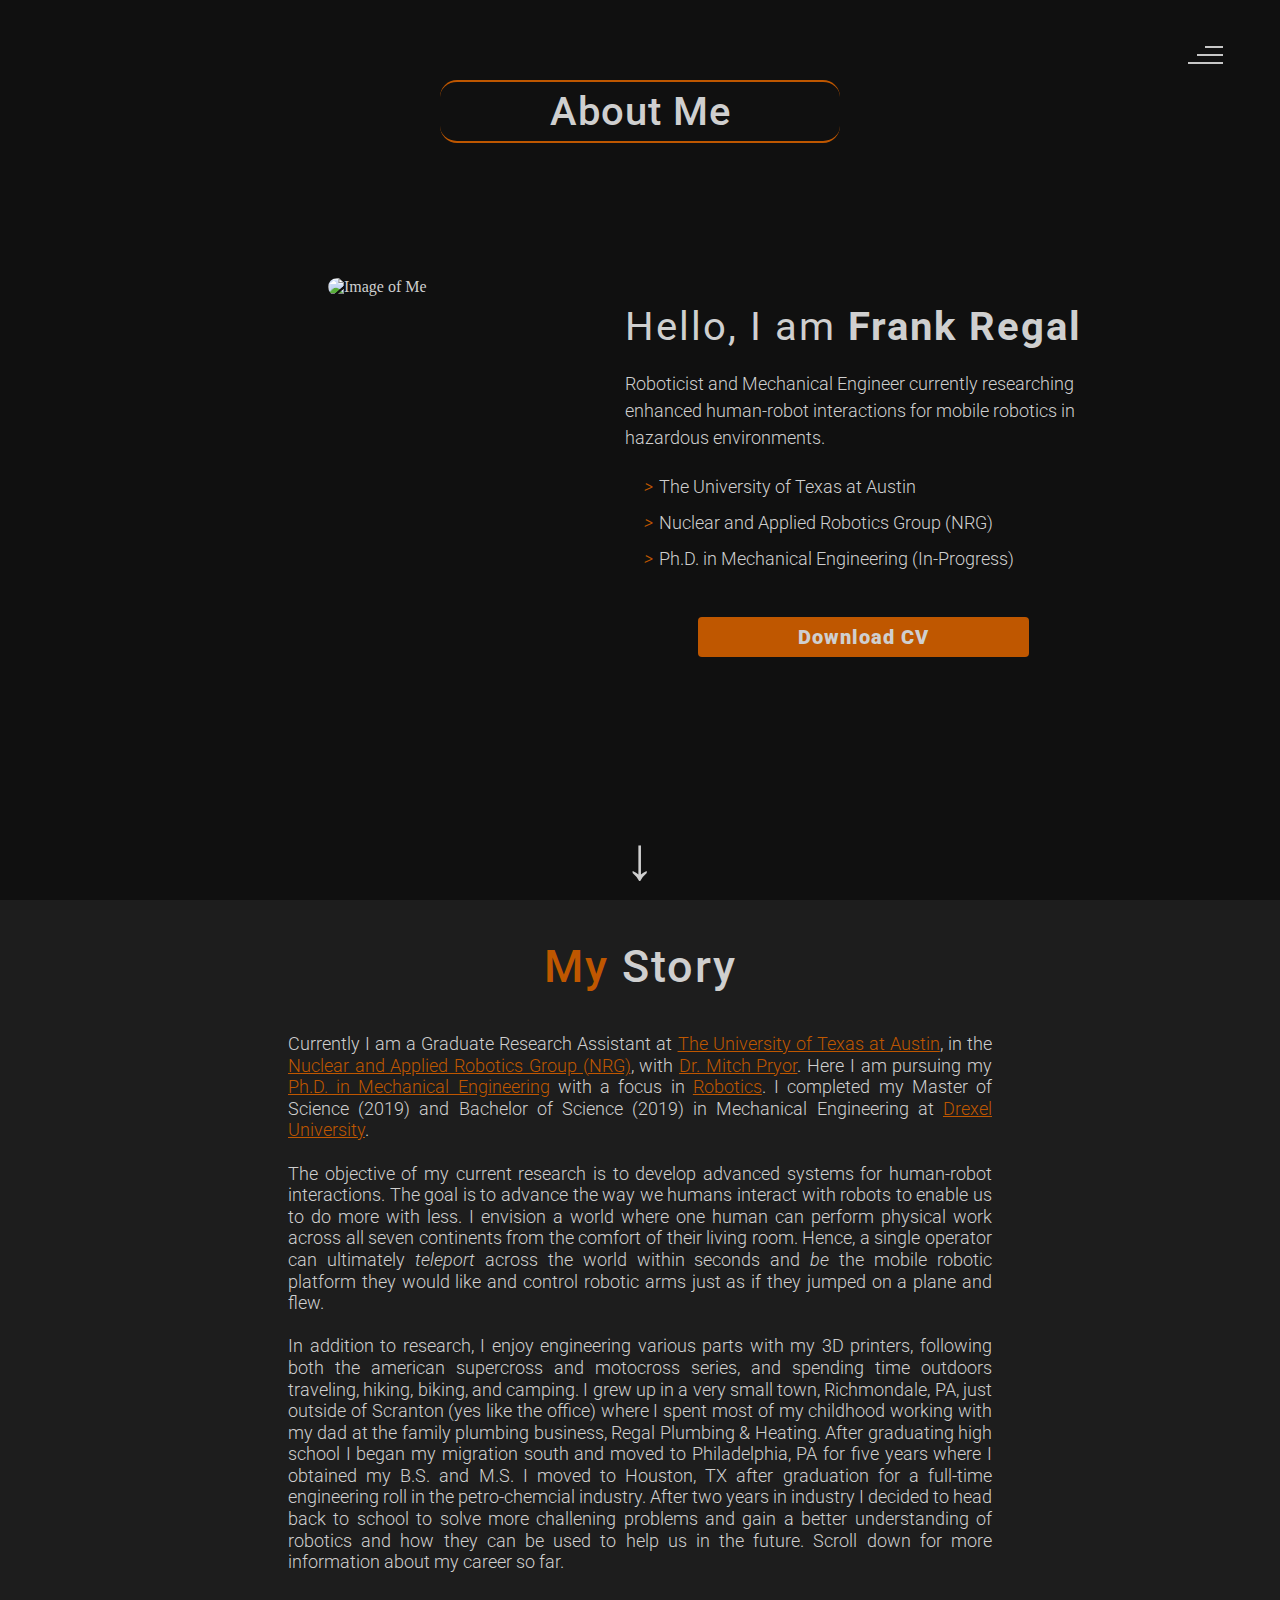
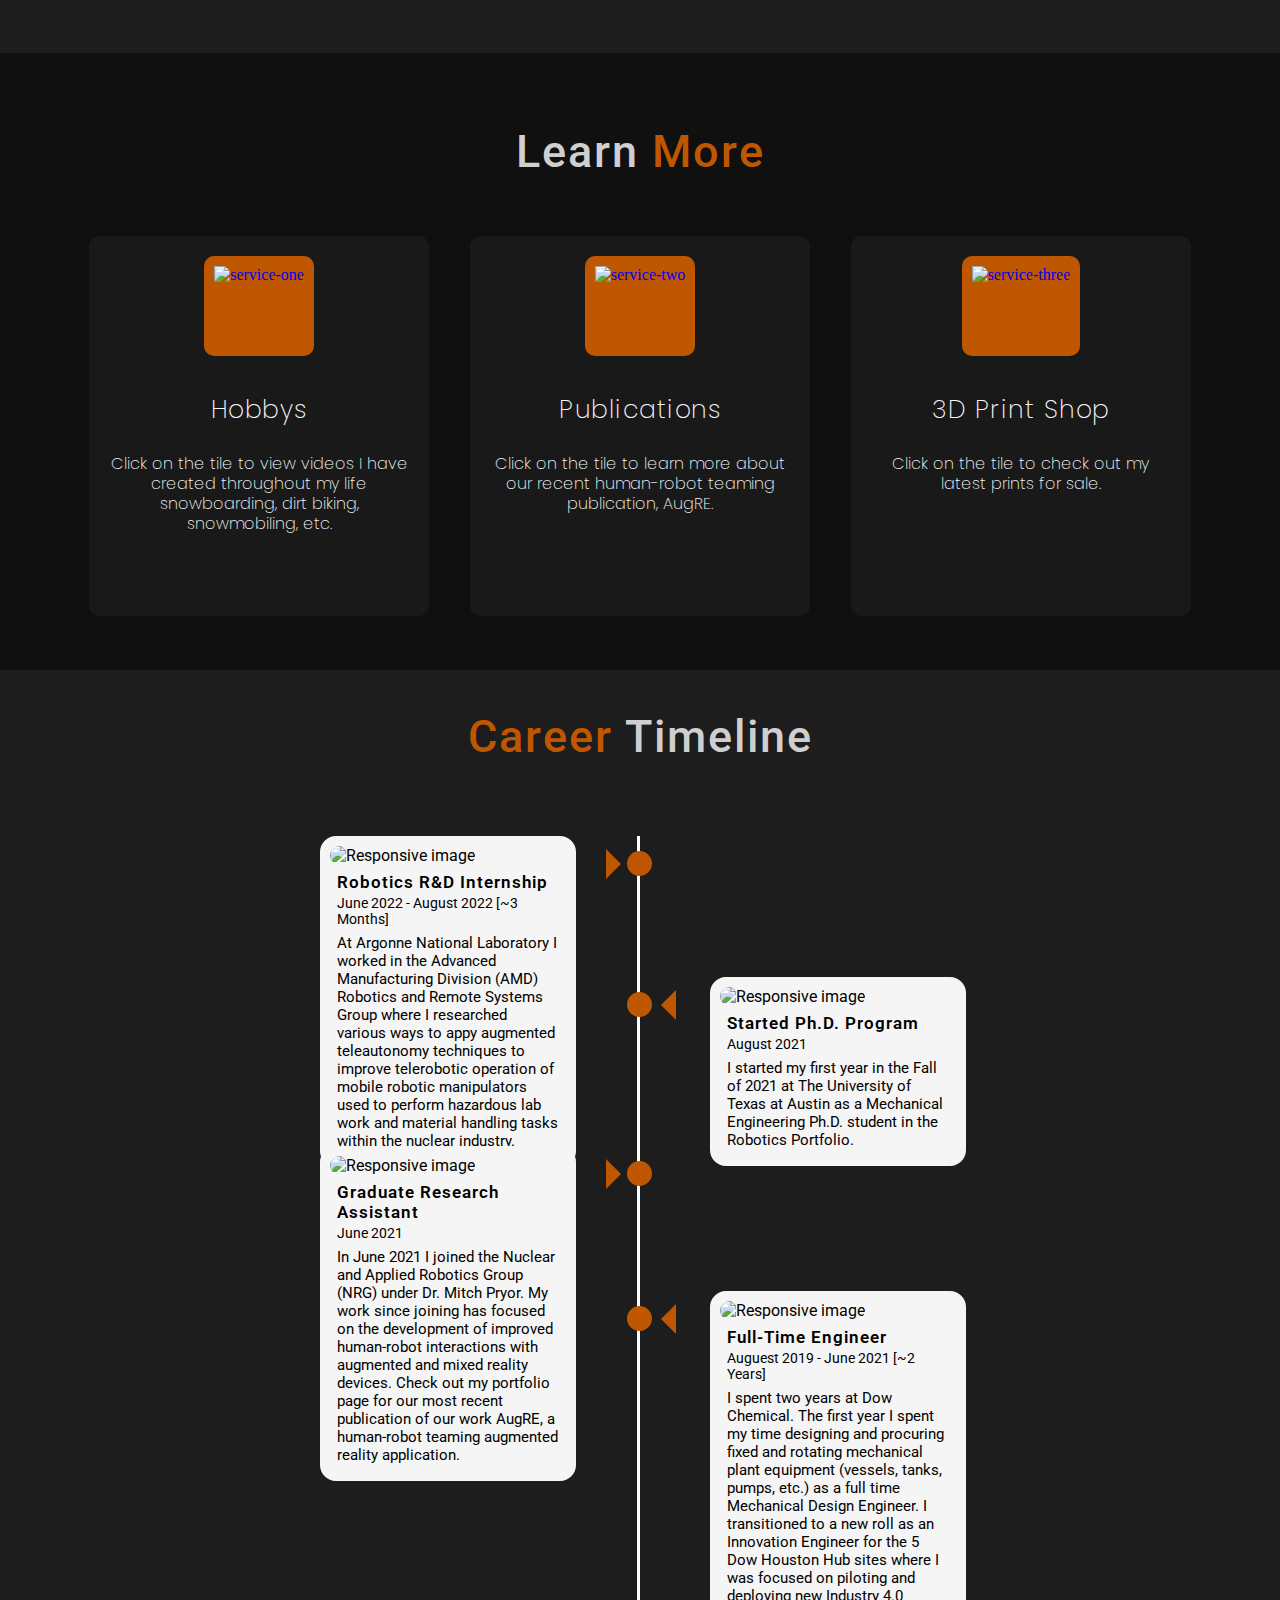
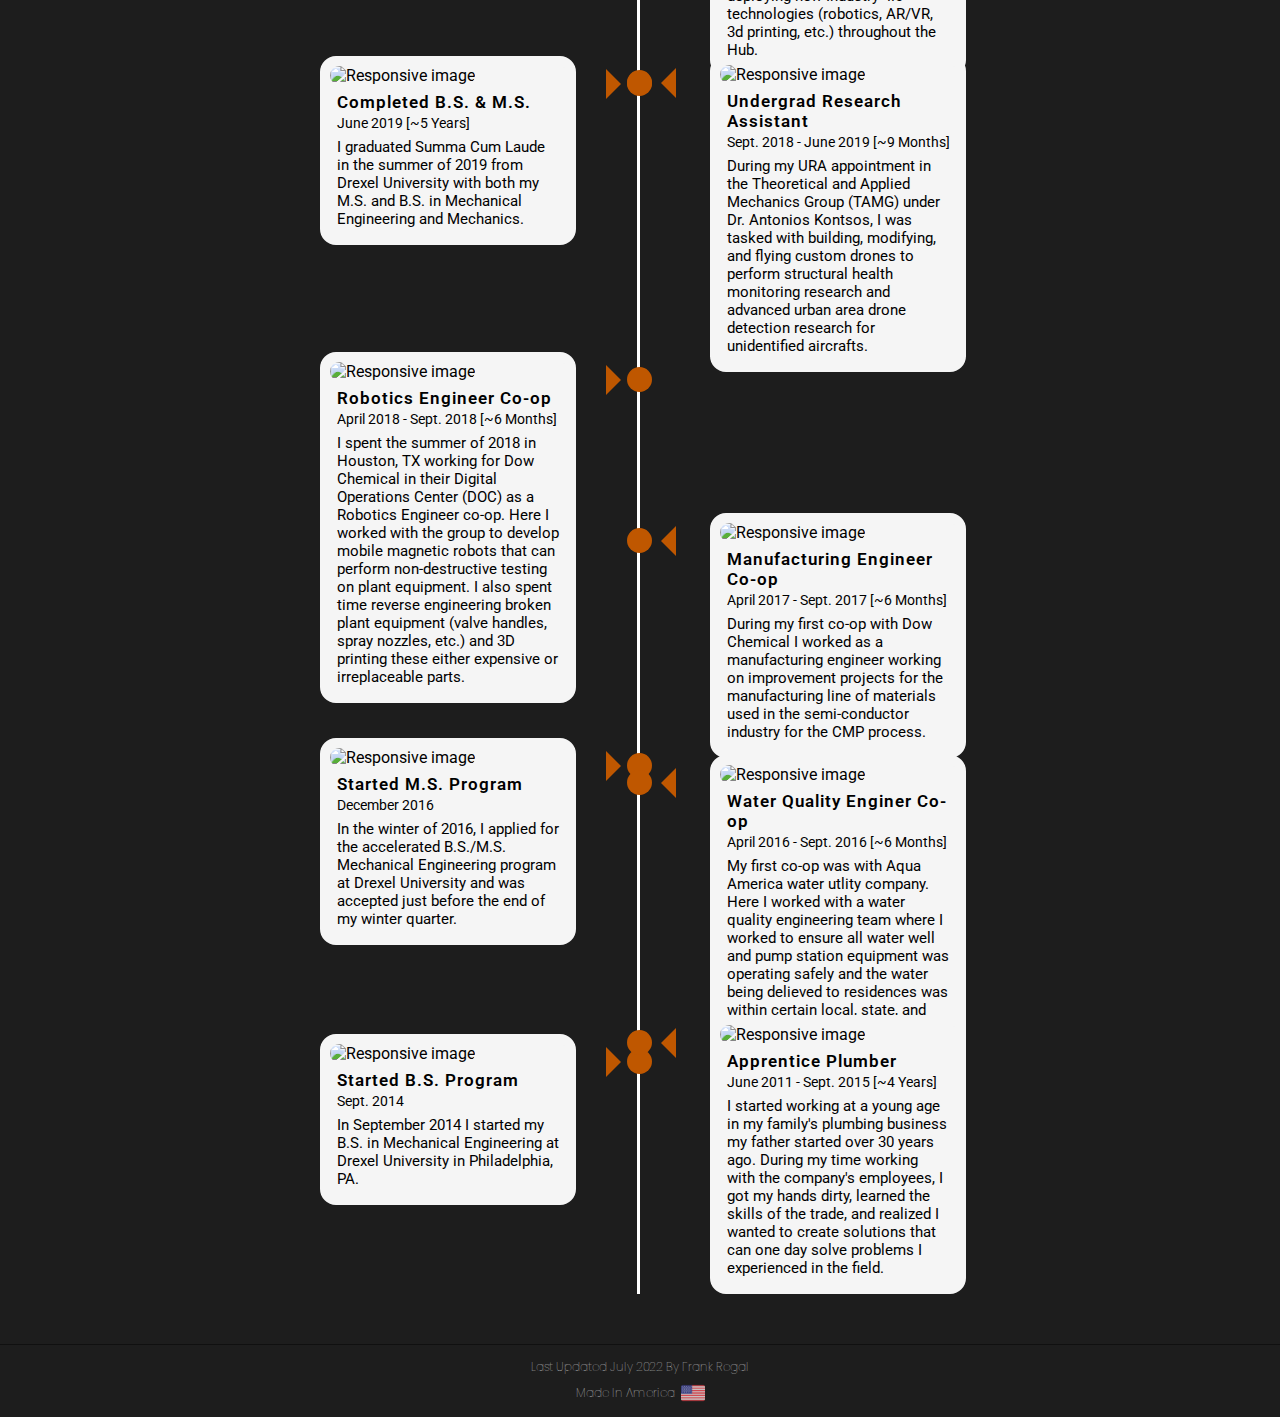
==== commit 306f01e2: "mobile about page update" ====
--- a/about.html
+++ b/about.html
@@ -153,7 +153,7 @@
               </div>
               </a>
               <a href="https://www.etsy.com/shop/RegalPrinting?ref=seller-platform-mcnav">
-              <div class="service-three service wow">
+              <div class="service-three service print">
                <div class="service-img">
                   <img src="images/about/3d printing/3d_printing.gif" alt="service-three">
                </div>
@@ -163,9 +163,9 @@
                </div>
               </div>
               </a>
-            </div>-->
+            </div>
             <!--services header-->
-            <div class="services-heading wow">
+            <div class="services-heading career-timeline-heading">
                     <span class="color">Career</span> Timeline
                     <br>
                     <br>
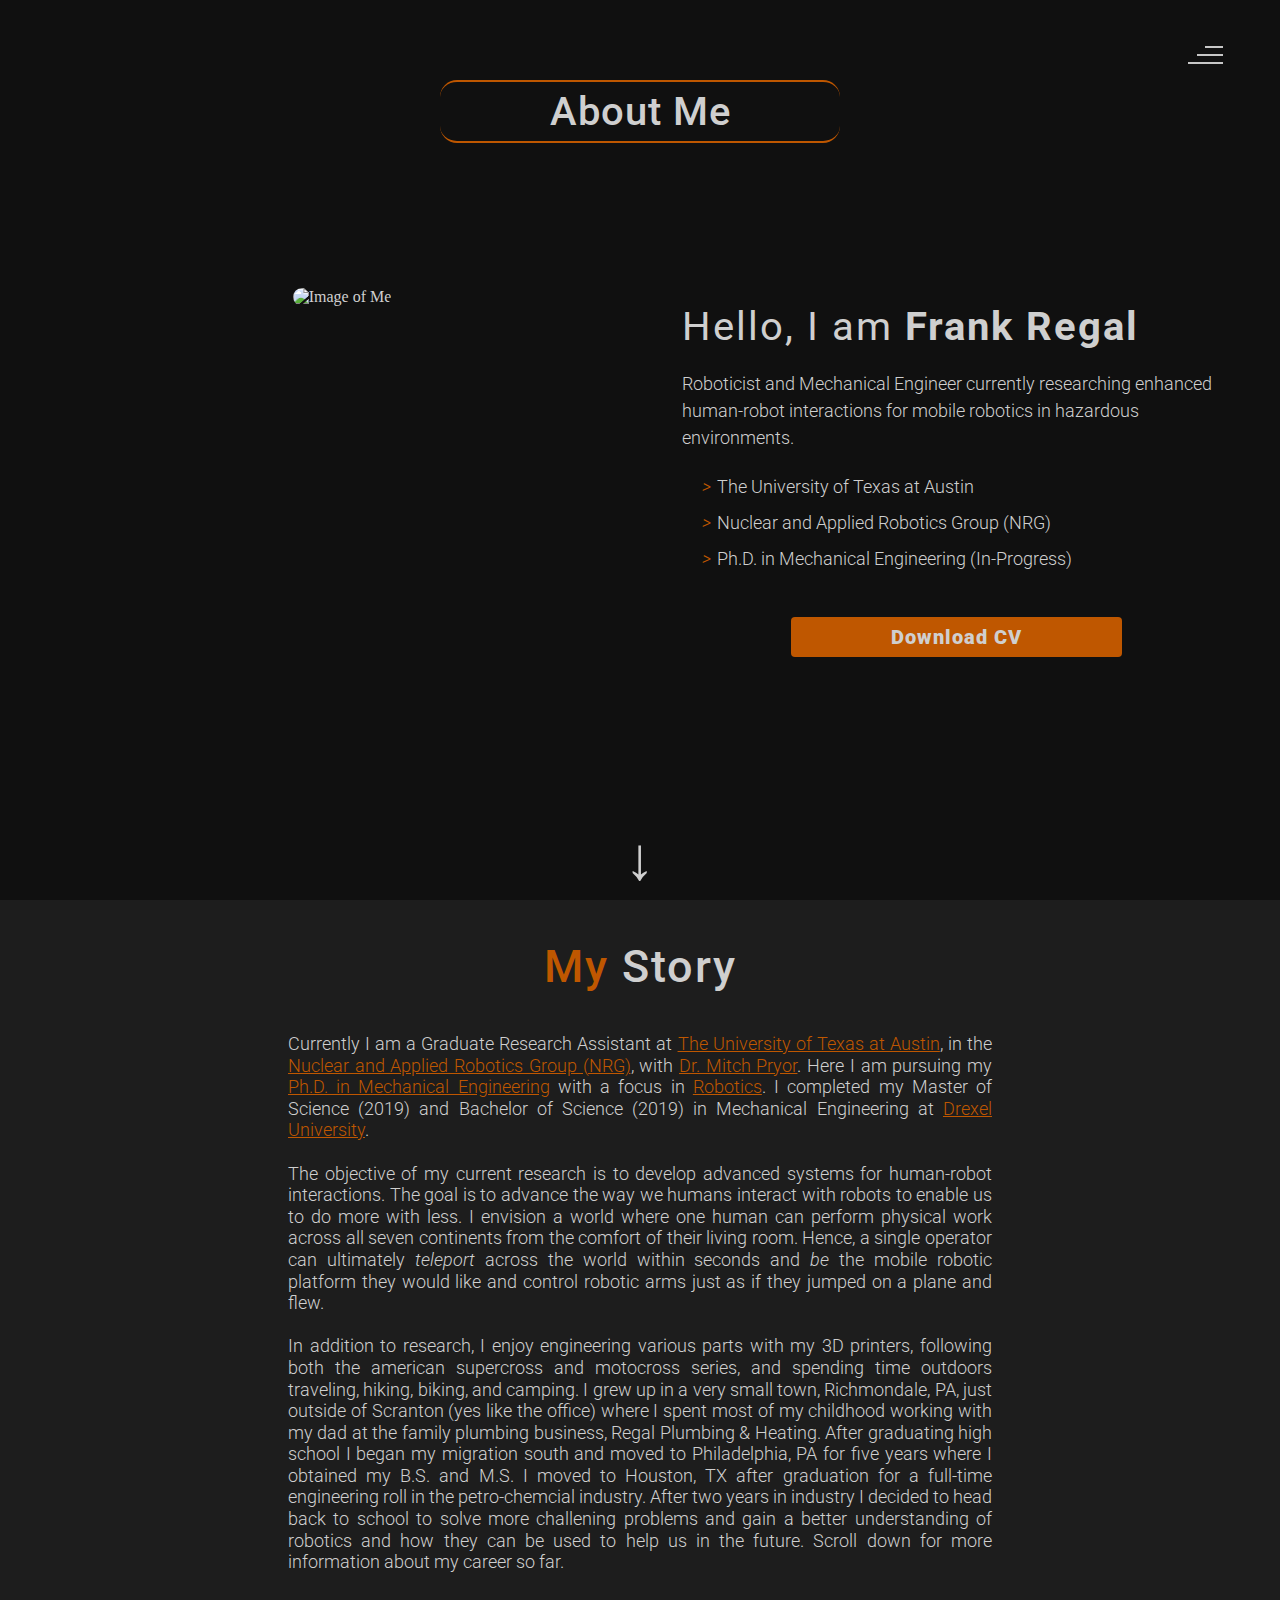
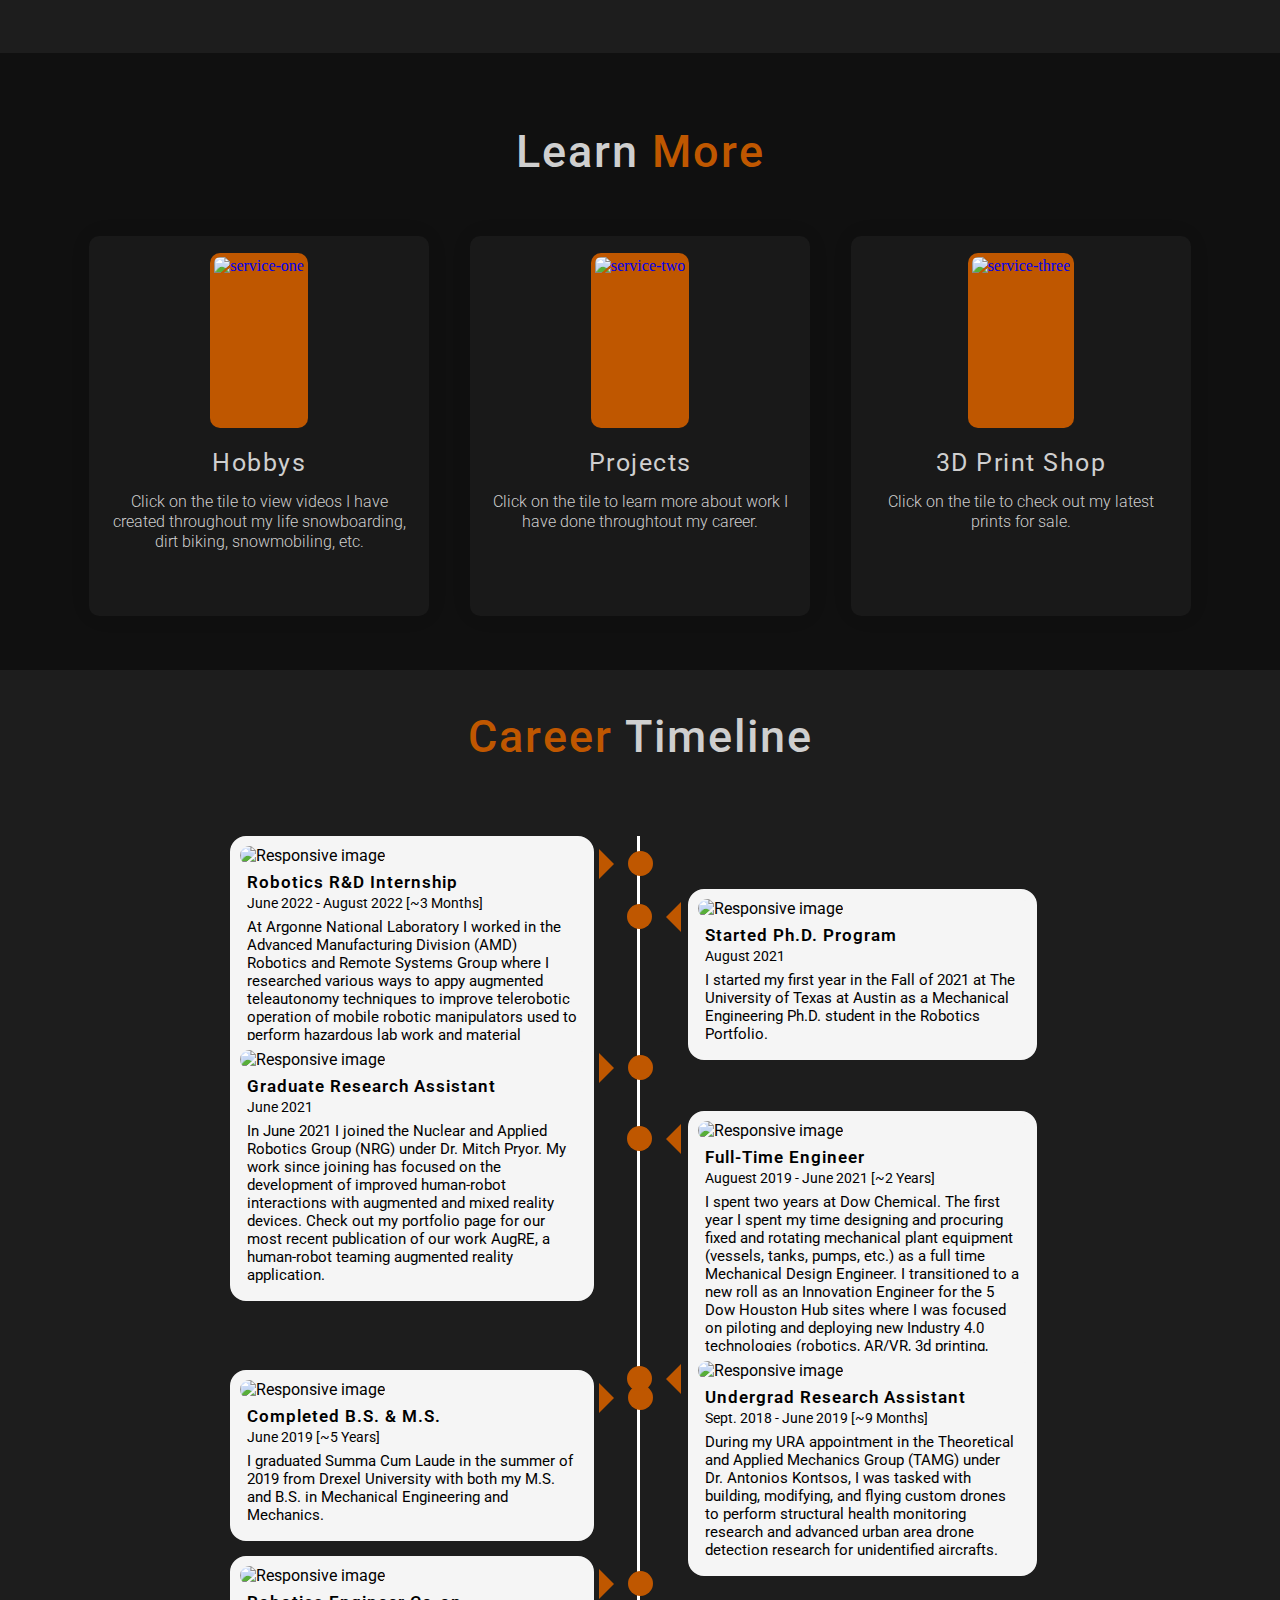
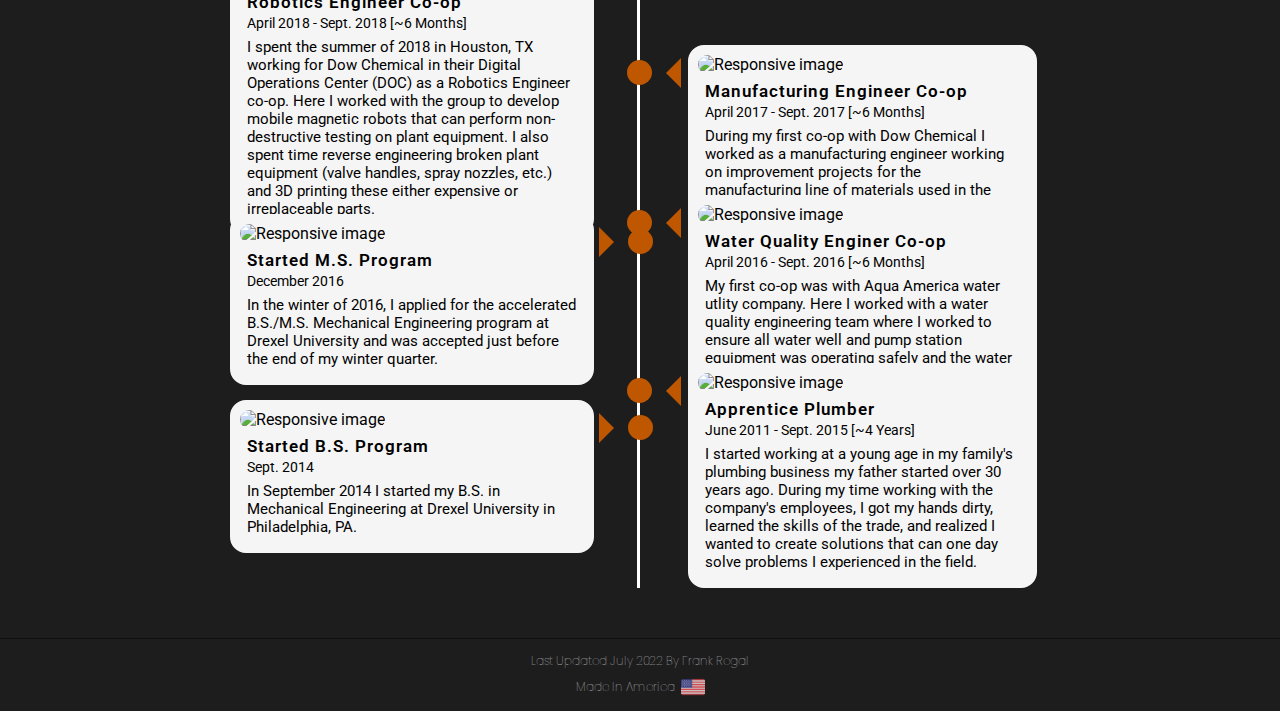
==== commit d0ebd8d9: "working website" ====
--- a/about.html
+++ b/about.html
@@ -141,14 +141,14 @@
                   </div>
               </div>
               </a>
-              <a href="portfolio-pages/augre.html">
+              <a href="portfolio.html">
               <div class="service-two service wow">
                   <div class="service-img">
                   <img src="images/gif/augre.gif" alt="service-two">
                   </div>
                   <div class="service-description">
-                   <h2>Publications</h2>
-                   <p>Click on the tile to learn more about our recent human-robot teaming publication, AugRE.</p>
+                   <h2>Projects</h2>
+                   <p>Click on the tile to learn more about work I have done throughtout my career.</p>
                   </div>
               </div>
               </a>
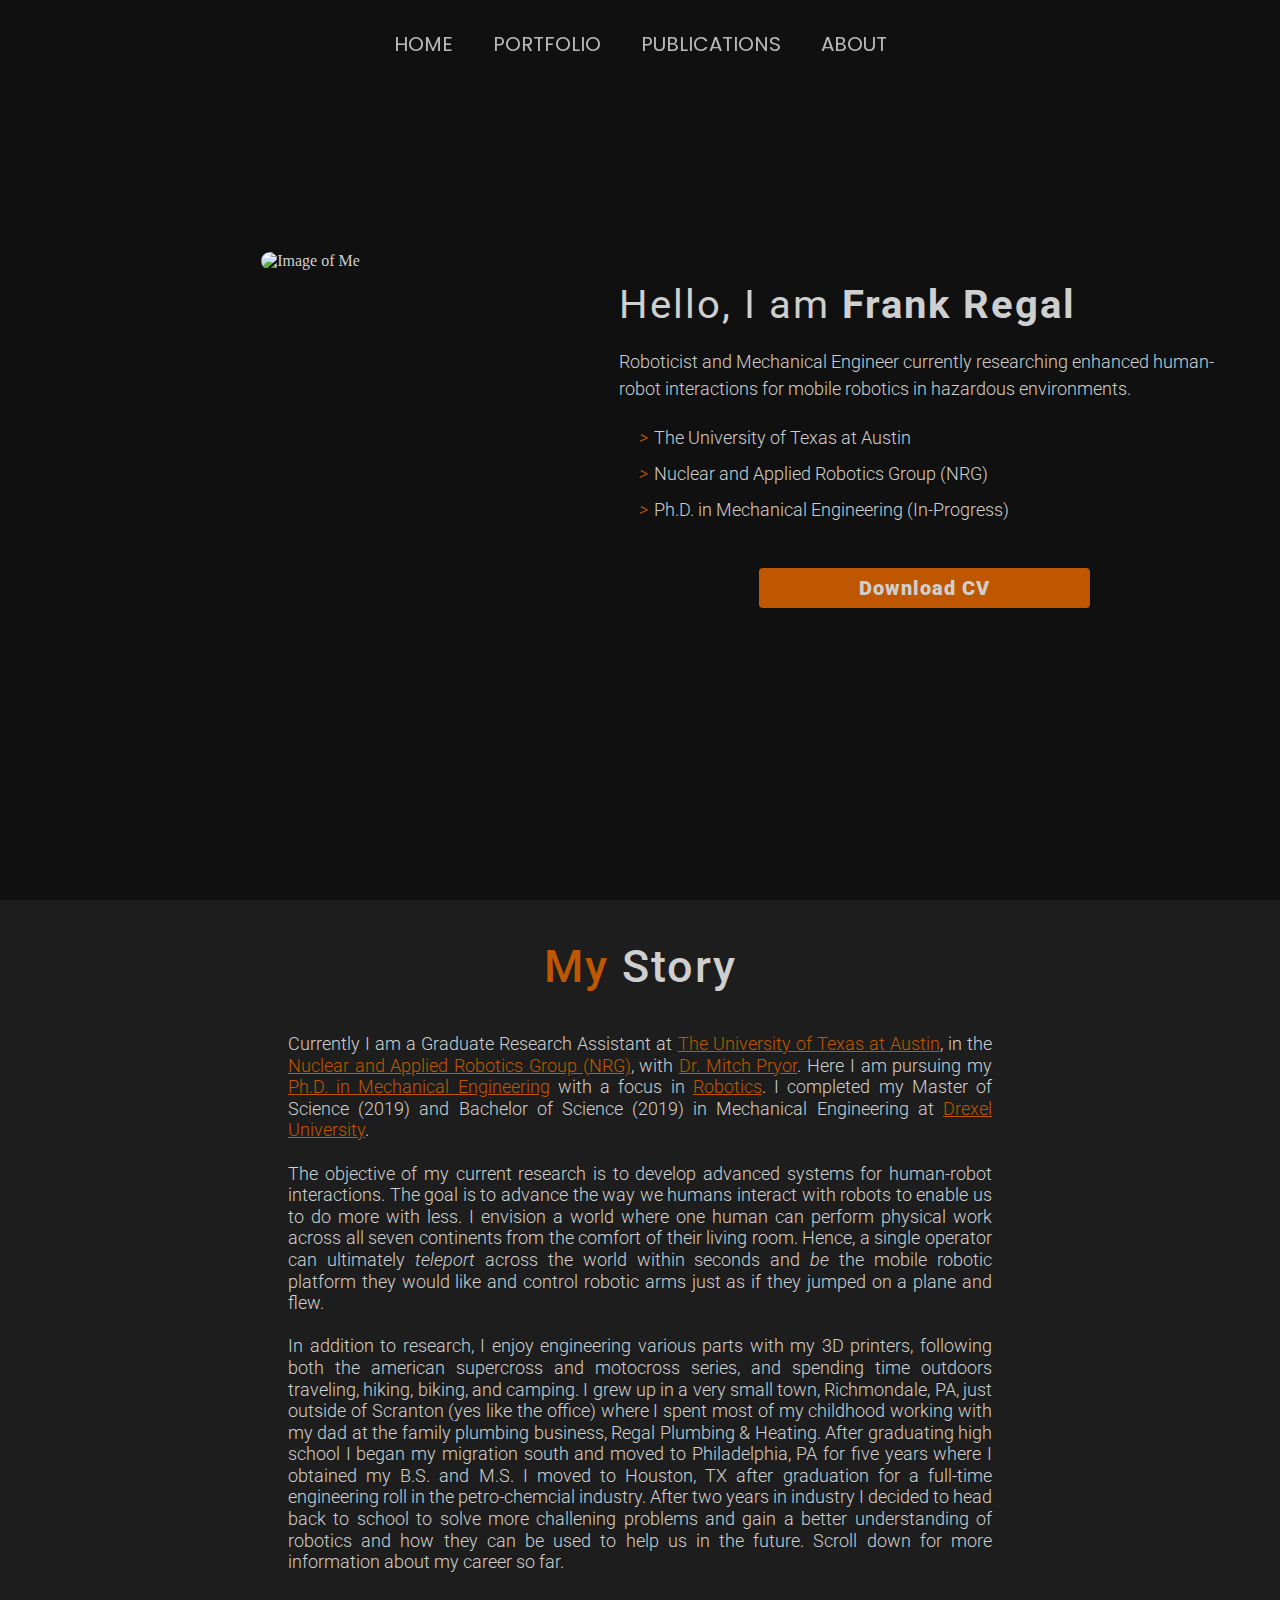
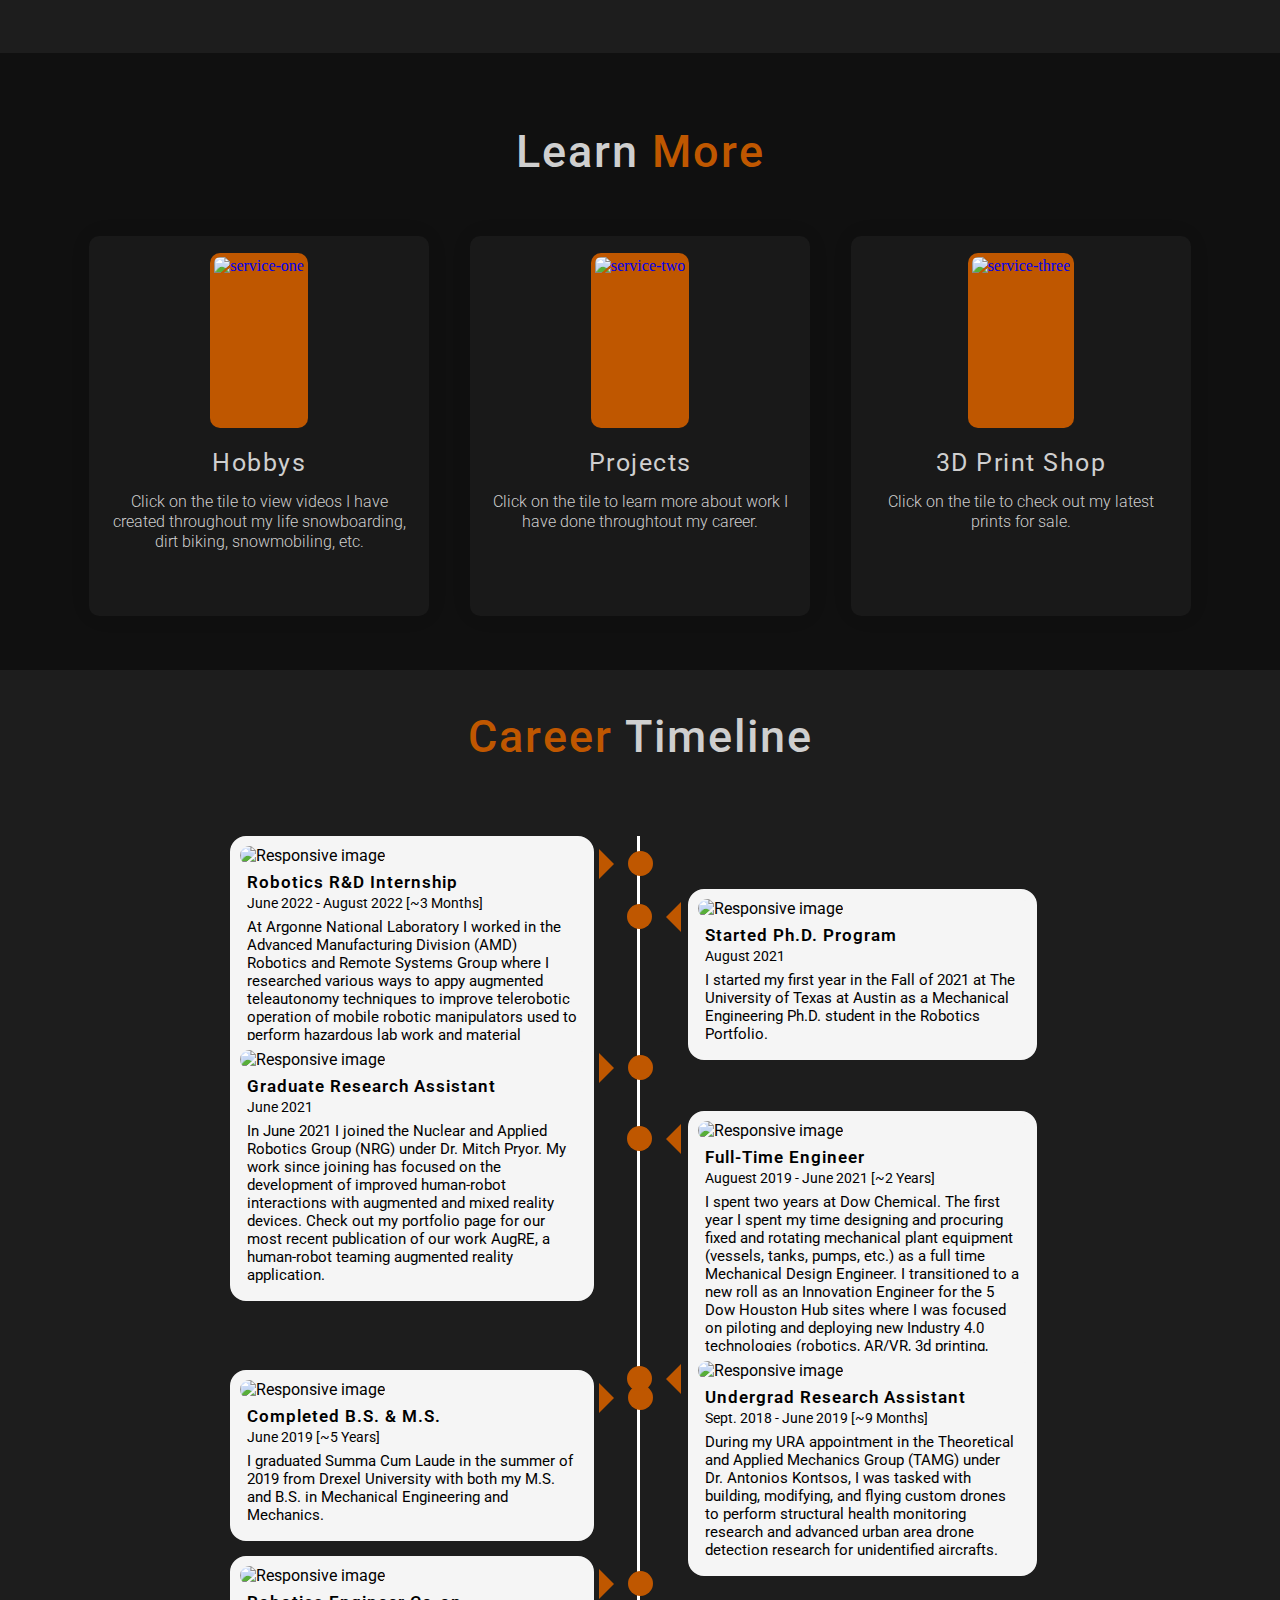
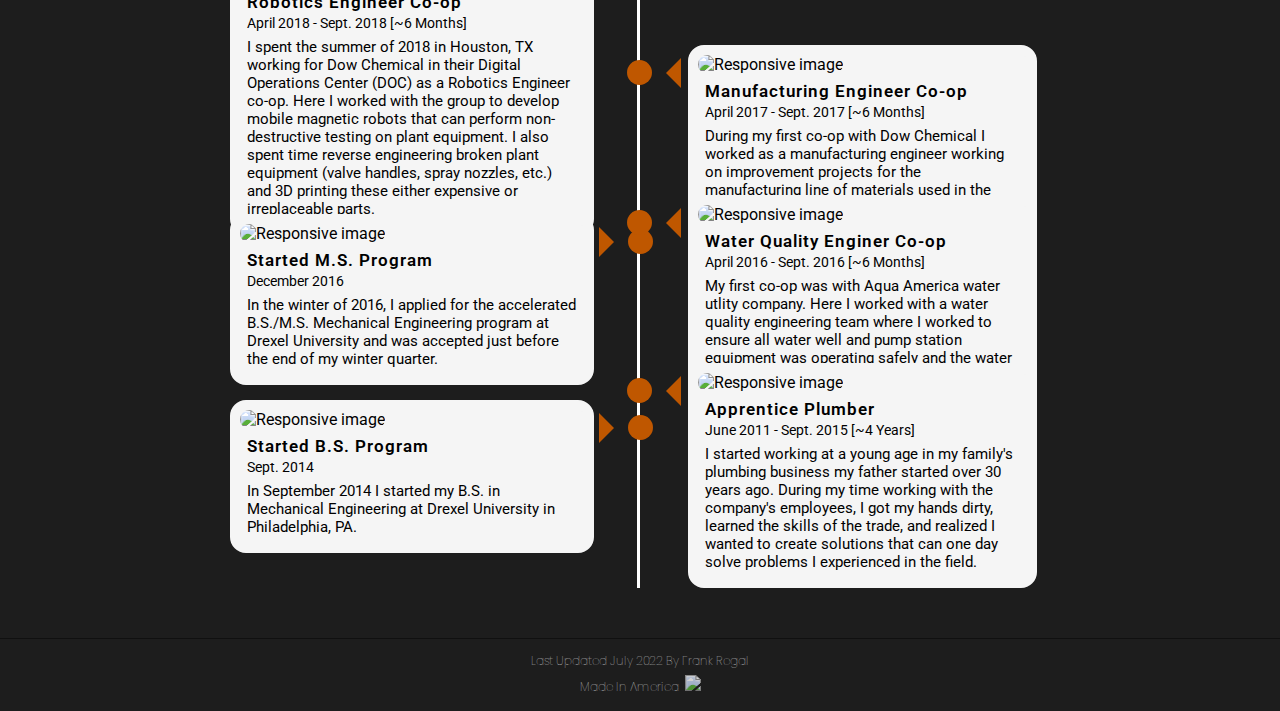
==== commit 5a36ee44: "bug fixes" ====
--- a/about.html
+++ b/about.html
@@ -11,7 +11,7 @@
     <!--meta data-->
 
     <!--favicon-img--> 
-    <link rel="icon" type="image/png" href="images/fr_logo_2_invert.png">
+    <link rel="icon" type="image/png" href="images/fr_logo.png">
     <!--favicon-img-->
 
     <!--main css file-->
@@ -26,40 +26,24 @@
     <!--// Page Navigation ========================================================= -->
     <!--navigator-fullscreen-->
     <div id="navigation-content">
-        <div class="navigation-close">
-            <span class="close-first"></span>
-            <span class="close-second"></span>
-        </div>
+        
         <div class="navigation-links">
             <a href="index.html" data-text="" id="home-link" >HOME</a>
+            <a href="portfolio.html" data-text="" id="blog-link" >PORTFOLIO</a>
+            <a href="https://scholar.google.com/citations?user=A0RqAUgAAAAJ&hl=en&oi=sra" data-text="" id="contact-link" >PUBLICATIONS</a>
             <a href="about.html" data-text="" id="about-link" >ABOUT</a>
-            <a href="portfolio.html" data-text="" id="blog-link" >PORTFOLIO</a>
-            <a href="#" data-text="" id="portfolio-link" ></a>
-            <a href="#" data-text="" id="contact-link" ></a>
         </div>
     </div>
     <!--navigator-fullscreen--end-->
-    <!--menubar-->
-    <div id="navigation-bar">
-        <div class="menubar">
-            <span class="first-span"></span>
-            <span class="second-span"></span>
-            <span class="third-span"></span>
-        </div>
-    </div>
-    <!--menubar--End-->
+
     <!--about-->
     <div class="about">
         <!--about content-->
         <div id="about-content">
-            <div class="about-header">
-                About Me
-                <div class="line"></div>
-            </div>
             <div class="about-main">
                 <!--about picture-->
                 <div class="about-img">
-                    <img src="images/about/about_me_2.png" alt="Image of Me">
+                    <img src="images/about/about_me_picture.jpg" alt="Image of Me">
                 </div>
                 <div class="about-side-info">
                     <div class="about-side-info-title">
@@ -85,12 +69,12 @@
                     </div>
                 </div>
                 <div class="cv">
-                    <a href="https://drive.google.com/file/d/1lWwH_s5RWO5-zVRfjDRVScl0lxc6we_T/view?usp=sharing"><button>Download <span class="colors">CV</span></button></a>
+                    <a href="https://drive.google.com/file/d/11KRoEj7Hh8V94ELWJyknRX-TV9TR1A0X/view?usp=sharing"><button>Download <span class="colors">CV</span></button></a>
                 </div>   
                 </div>          
             </div>
             <div class="about-header bottom-header">
-                &#8595;
+                
             <div class="line"></div>
             </div>
         </div>
